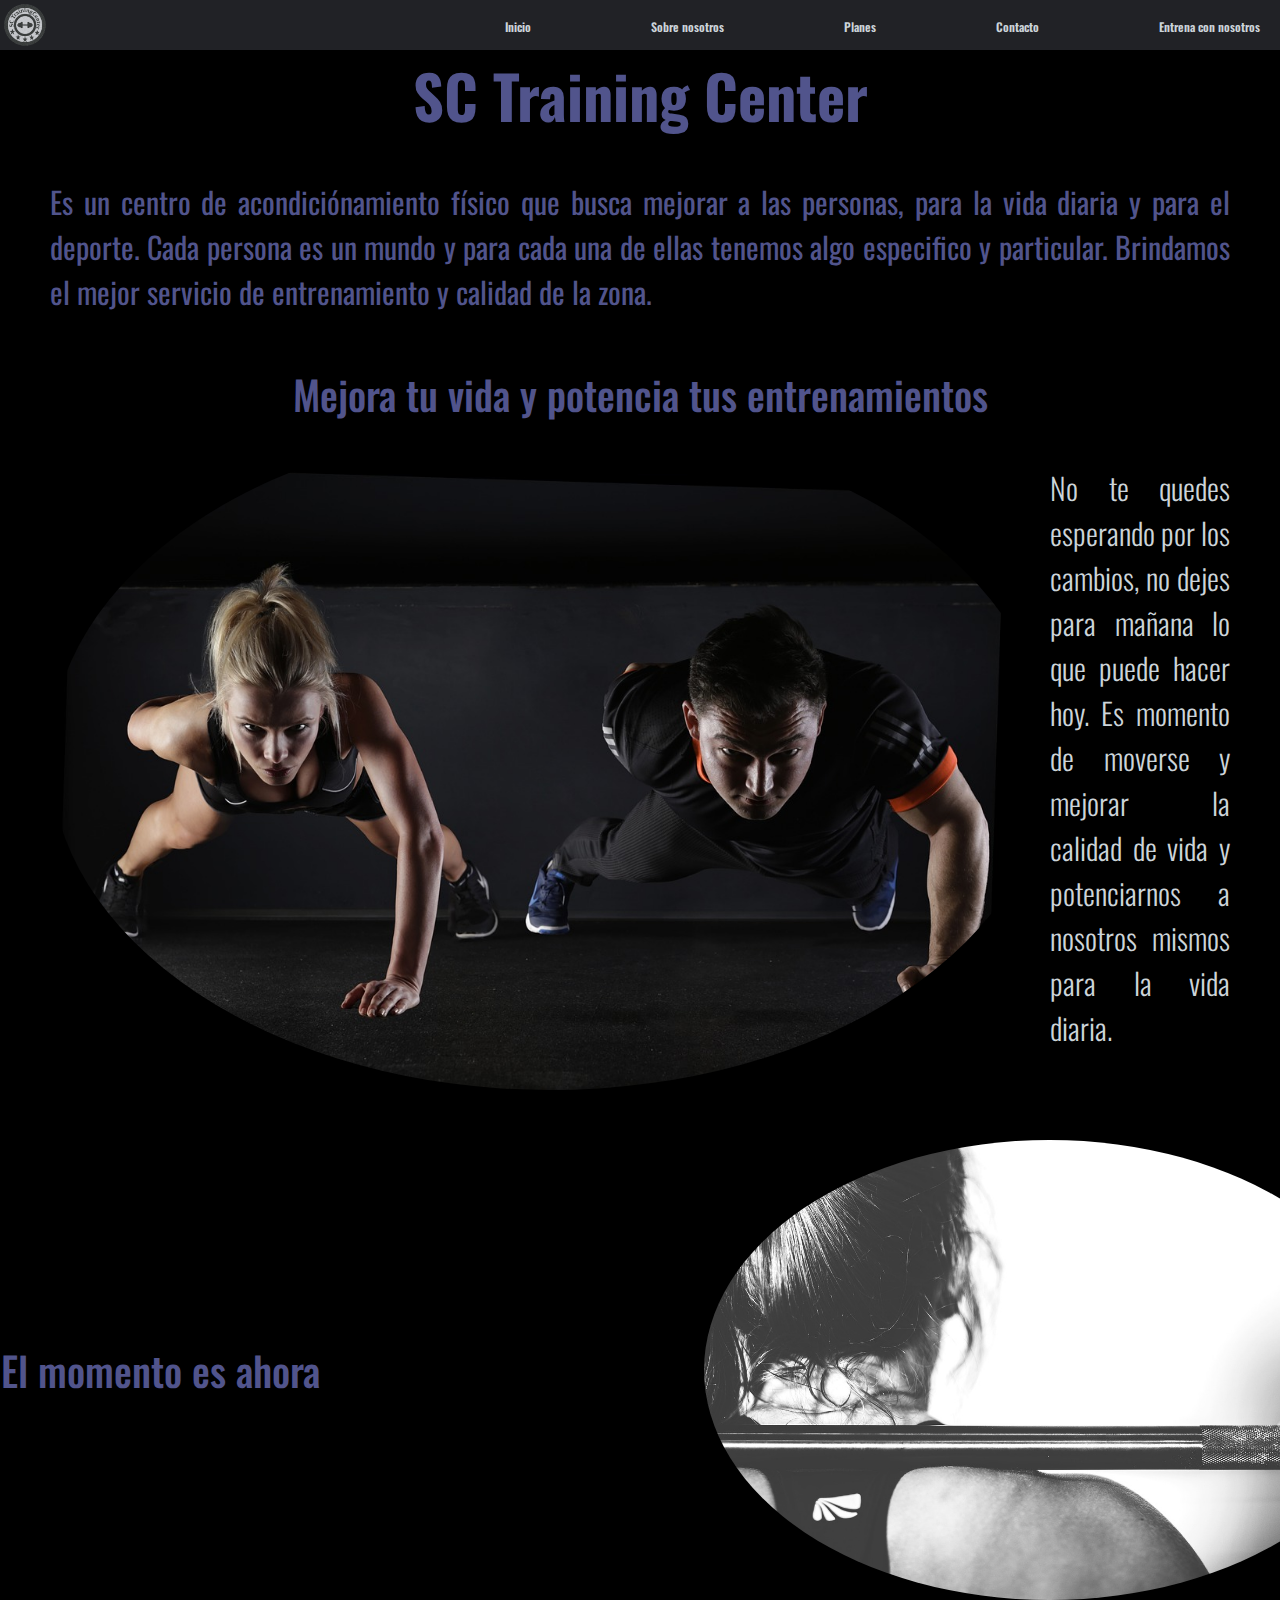
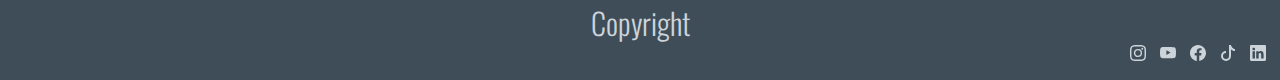
==== index.html @ 369a1823 "save" ====
<!DOCTYPE html>
<html lang="es">
<head>
    <meta charset="UTF-8">
    <meta name="viewport" content="width=device-width, initial-scale=1.0">
    <link rel="shortcut icon" href="./assets/favicon-32x32.png">
    <link rel="stylesheet" href="./css/styles.css">
    <title>SC Training Center</title>
</head>
<body id="gridHome">
    <header>
        <nav>
            <a href="#inicio"><img src="./assets/apple-touch-icon.png" alt="SC Training Center" class="iconosc"></a>
            <ul>
                <li><a href="#Inicio">Inicio</a></li>
                <li><a href="./pages/sobre-nosotros.html">Sobre nosotros</a></li>
                <li><a href="./pages/planes.html">Planes</a></li>
                <li><a href="./pages/contacto.html">Contacto</a></li>
                <li><a href="./pages/entrena-con-nosotros.html">Entrena con nosotros</a></li>
            </ul>
        </nav>
    </header>
    <main>
        <section id="Inicio"> 
            <h1>SC Training Center</h1>
            <p class="presentacionsc">Es un centro de acondiciónamiento físico que busca mejorar a las personas, para la vida diaria y para el deporte. Cada persona es un mundo y para cada una de ellas tenemos algo especifico y particular. Brindamos el mejor servicio de entrenamiento y calidad de la zona.</p>
        </section>
        <section>
            <div id="motivacion1">
                <h2>Mejora tu vida y potencia tus entrenamientos</h2>
                <div>
                    <p>No te quedes esperando por los cambios, no dejes para mañana lo que puede hacer hoy. Es momento de moverse y mejorar la calidad de vida y potenciarnos a nosotros mismos para la vida diaria. </p>
                    <img src="./assets/Mejora tu vida.jpg" alt="Mejora tu vida" class="mejora">
                </div>
            </div>
            <div id="motivacion2">
                <h2>El momento es ahora</h2>
                <div>
                    <img src="./assets/El momento es ahora.jpg" alt="El momento es ahora" class="momento">
                </div>
            </div>
        </section>
    </main>
    <footer>
        <p>Copyright</p>
        <nav>
            <div>
                <a href="https://www.instagram.com/" target="_blank">
                    <svg xmlns="http://www.w3.org/2000/svg" class="bi bi-instagram">
                        <path d="M8 0C5.829 0 5.556.01 4.703.048 3.85.088 3.269.222 2.76.42a3.9 3.9 0 0 0-1.417.923A3.9 3.9 0 0 0 .42 2.76C.222 3.268.087 3.85.048 4.7.01 5.555 0 5.827 0 8.001c0 2.172.01 2.444.048 3.297.04.852.174 1.433.372 1.942.205.526.478.972.923 1.417.444.445.89.719 1.416.923.51.198 1.09.333 1.942.372C5.555 15.99 5.827 16 8 16s2.444-.01 3.298-.048c.851-.04 1.434-.174 1.943-.372a3.9 3.9 0 0 0 1.416-.923c.445-.445.718-.891.923-1.417.197-.509.332-1.09.372-1.942C15.99 10.445 16 10.173 16 8s-.01-2.445-.048-3.299c-.04-.851-.175-1.433-.372-1.941a3.9 3.9 0 0 0-.923-1.417A3.9 3.9 0 0 0 13.24.42c-.51-.198-1.092-.333-1.943-.372C10.443.01 10.172 0 7.998 0zm-.717 1.442h.718c2.136 0 2.389.007 3.232.046.78.035 1.204.166 1.486.275.373.145.64.319.92.599s.453.546.598.92c.11.281.24.705.275 1.485.039.843.047 1.096.047 3.231s-.008 2.389-.047 3.232c-.035.78-.166 1.203-.275 1.485a2.5 2.5 0 0 1-.599.919c-.28.28-.546.453-.92.598-.28.11-.704.24-1.485.276-.843.038-1.096.047-3.232.047s-2.39-.009-3.233-.047c-.78-.036-1.203-.166-1.485-.276a2.5 2.5 0 0 1-.92-.598 2.5 2.5 0 0 1-.6-.92c-.109-.281-.24-.705-.275-1.485-.038-.843-.046-1.096-.046-3.233s.008-2.388.046-3.231c.036-.78.166-1.204.276-1.486.145-.373.319-.64.599-.92s.546-.453.92-.598c.282-.11.705-.24 1.485-.276.738-.034 1.024-.044 2.515-.045zm4.988 1.328a.96.96 0 1 0 0 1.92.96.96 0 0 0 0-1.92m-4.27 1.122a4.109 4.109 0 1 0 0 8.217 4.109 4.109 0 0 0 0-8.217m0 1.441a2.667 2.667 0 1 1 0 5.334 2.667 2.667 0 0 1 0-5.334"/>
                    </svg>
                </a>
                <a href="https://www.youtube.com/" target="_blank">
                    <svg xmlns="http://www.w3.org/2000/svg" class="bi bi-youtube">
                        <path d="M8.051 1.999h.089c.822.003 4.987.033 6.11.335a2.01 2.01 0 0 1 1.415 1.42c.101.38.172.883.22 1.402l.01.104.022.26.008.104c.065.914.073 1.77.074 1.957v.075c-.001.194-.01 1.108-.082 2.06l-.008.105-.009.104c-.05.572-.124 1.14-.235 1.558a2.01 2.01 0 0 1-1.415 1.42c-1.16.312-5.569.334-6.18.335h-.142c-.309 0-1.587-.006-2.927-.052l-.17-.006-.087-.004-.171-.007-.171-.007c-1.11-.049-2.167-.128-2.654-.26a2.01 2.01 0 0 1-1.415-1.419c-.111-.417-.185-.986-.235-1.558L.09 9.82l-.008-.104A31 31 0 0 1 0 7.68v-.123c.002-.215.01-.958.064-1.778l.007-.103.003-.052.008-.104.022-.26.01-.104c.048-.519.119-1.023.22-1.402a2.01 2.01 0 0 1 1.415-1.42c.487-.13 1.544-.21 2.654-.26l.17-.007.172-.006.086-.003.171-.007A100 100 0 0 1 7.858 2zM6.4 5.209v4.818l4.157-2.408z"/>
                    </svg>
                </a>
                <a href="https://www.facebook.com/" target="_blank"> 
                    <svg xmlns="http://www.w3.org/2000/svg" class="bi bi-facebook">
                        <path d="M16 8.049c0-4.446-3.582-8.05-8-8.05C3.58 0-.002 3.603-.002 8.05c0 4.017 2.926 7.347 6.75 7.951v-5.625h-2.03V8.05H6.75V6.275c0-2.017 1.195-3.131 3.022-3.131.876 0 1.791.157 1.791.157v1.98h-1.009c-.993 0-1.303.621-1.303 1.258v1.51h2.218l-.354 2.326H9.25V16c3.824-.604 6.75-3.934 6.75-7.951"/>
                    </svg>
                </a>
                <a href="https://www.tiktok.com/es/" target="_blank">
                    <svg xmlns="http://www.w3.org/2000/svg" class="bi bi-tiktok">
                        <path d="M9 0h1.98c.144.715.54 1.617 1.235 2.512C12.895 3.389 13.797 4 15 4v2c-1.753 0-3.07-.814-4-1.829V11a5 5 0 1 1-5-5v2a3 3 0 1 0 3 3z"/>
                    </svg>
                </a>
                <a href="https://www.linkedin.com/" target="_blank">
                    <svg xmlns="http://www.w3.org/2000/svg" class="bi bi-linkedin">
                        <path d="M0 1.146C0 .513.526 0 1.175 0h13.65C15.474 0 16 .513 16 1.146v13.708c0 .633-.526 1.146-1.175 1.146H1.175C.526 16 0 15.487 0 14.854zm4.943 12.248V6.169H2.542v7.225zm-1.2-8.212c.837 0 1.358-.554 1.358-1.248-.015-.709-.52-1.248-1.342-1.248S2.4 3.226 2.4 3.934c0 .694.521 1.248 1.327 1.248zm4.908 8.212V9.359c0-.216.016-.432.08-.586.173-.431.568-.878 1.232-.878.869 0 1.216.662 1.216 1.634v3.865h2.401V9.25c0-2.22-1.184-3.252-2.764-3.252-1.274 0-1.845.7-2.165 1.193v.025h-.016l.016-.025V6.169h-2.4c.03.678 0 7.225 0 7.225z"/>
                    </svg>
                </a>
            </div>
        </nav>
    </footer>
</body>
</html>
---- css/styles.css ----
/* Colores a utilizar en la pagina
#212226
#51548C
#CCD4D9
#3f4d59
#8697A6 */

@import url('https://fonts.googleapis.com/css2?family=Oswald:wght@200..700&display=swap');
* {
    margin: 0;
    /* width: 100%; */
}
html{
    font-size: 62.5%;
}

/* Aplicando Grids al index html */
#gridHome {
    display: grid;
    grid-template-columns: repeat(2 , 1fr);
    grid-template-rows: 5rem 100rem 55rem 8rem;
    grid-template-areas: 
    "nav nav"
    "inicio inicio"
    "motivacion1 motivacion2"
    "footer footer";
}
main {
    grid-area: inicio;
}
.presentacionsc {
    color: #51548C;
    font-family: "Oswald";
    font-weight: 400;
    font-style: normal;
    text-align: justify;
    font-size: 3rem;
}
.presentacionsc {
    display: flex;
    flex-direction: center;
    justify-content: center;
    align-items: center;
    margin-top: 4rem;
    margin-bottom: 5rem;
    padding-left: 5rem;
    padding-right: 5rem;
}
#motivacion1{
    grid-area: motivacion1;
}
#motivacion1 h2 {
    display: flex;
    justify-content: center;
}
#motivacion1 div {
    display: flex;
    justify-content: center;
    align-items: center;
    flex-direction: row-reverse;
    padding-right: 5rem;
    padding-left: 5rem;
}
.mejora {
    width: 100rem;
    border-radius: 50%;
}
#motivacion2{
    grid-area: motivacion2;
}
#motivacion2 {
    display: flex;
    justify-content: center;
    align-items: center;
    flex-direction: row;
    padding-top: 5rem;
}
#motivacion2 h2 {
    display: flex;
    align-items: start;
    justify-content: start;
    padding-right: 50rem;
}
#motivacion2 div {
    display: flex;
    justify-content: center;
    width: 46rem;
    height: 46rem;
    padding-right: none;
}
.momento {
    border-radius: 50%;
}
/* footer para todos */
footer {
    grid-area: footer;
}
footer div {
    display: flex;
    align-items: start;
    justify-content: end;
}
footer p {
    display: flex;
    align-items: center;
    justify-content: center;
}
/* header para todos */
header {
    grid-area: nav;
    background-color: #212226;
}
header nav ul li a {
    color: #CCD4D9;
}
header nav {
    display: flex;
    flex-direction: row;
    justify-content: space-between;
    align-items: center;
}
header nav ul {
    display: flex;
    flex-direction: row;
    justify-content: space-around;
    align-items: center;
    padding: 0;
}
ul li {
    list-style-type: none;
    font-family: "Oswald";
    font-weight: 600;
    font-style: normal;
    font-size: 1.2rem;
    padding: 0 6rem;
}
ul li:last-child {
    padding: 0 2rem 0 6rem;
}
/* tamaño de imagenes */
.iconosc {
    display: inline;
    width: 5rem;
}
.eleccion {
    width: 80rem;
    height: 50rem;
}
/* body */
body {
    background-color: #000000;
}
h1 {
    color: #51548C;
    font-family: "Oswald";
    font-weight: 700;
    font-style: normal;
    text-align: center;
    font-size: 6rem;
}
h2 {
    color: #51548C;
    font-family: "Oswald";
    font-weight: 500;
    font-style: normal;
    text-align: center;
    font-size: 4rem;
}
h3 {
    color: #CCD4D9;
    font-family: "Oswald";
    font-weight: 500;
    font-style: normal;
    text-align: center;
    font-size: 4rem;
}
p {
    color: #CCD4D9;
    font-family: "Oswald";
    font-weight: 300;
    font-style: normal;
    text-align: justify;
    font-size: 3rem;
}
a {
    text-decoration: none;
}
.usuario form {
    width: 50%;
}
.registro {
    width: 50%;
}
.btn-enviar {
    background-color: #CCD4D9;
}
footer {
    background-color: #3f4d59;
}
/* footer nav a {
    display: inline;
}
footer nav div {
    left: 85%;
    position: relative;
    width: fit-content;
}
footer p {
    color: #CCD4D9;
    width: fit-content;
    position: relative;
    left: 50%;
} */
input {
    display: block;
    margin-bottom: 1rem;
}
textarea {
    height: 5rem;
}
iframe {
    width: 50rem;
    height: 50rem;
}
svg {
    fill: #CCD4D9;
    display: inline;
    width: 3rem;
    height: 3rem;
}
/* grids para sobre nosotros */
#nosotross {
    display: grid;
    grid-template-columns: repeat(2 , 1fr);
    grid-template-rows: 5rem 100rem 70rem 8rem;
    grid-template-areas: 
    "nav nav"
    "inicio inicio"
    "profesores profesores"
    "footer footer";
}
#sobre-nosotros {
    grid-area: inicio;
}
#pofesores {
    grid-area: profesores;
}
.presentacion {
    color: #51548C;
    font-family: "Oswald";
    font-weight: 400;
    font-style: normal;
    text-align: justify;
    font-size: 3rem;
}
.presentacion {
    display: flex;
    flex-direction: center;
    justify-content: center;
    align-items: center;
    margin-top: 4rem;
    margin-bottom: 5rem;
    padding-left: 5rem;
    padding-right: 5rem;
}
#profesores{
    grid-area: profesores;
}
#profesores h2 {
    display: flex;
    justify-content: center;
}
.card-profesor h3 {
    display: flex;
    justify-content: start;
    align-items: center;
    padding-left: 12rem;
}
.imagenp {
    display: flex;
    justify-content: start;
    align-items: center;
    padding: 0rem 0rem 5rem 5rem;
}
.imagenp p {
    display: flex;
    justify-content: center;
    align-items: center;
    flex-direction: row-reverse;
    padding-right: 5rem;
    padding-left: 5rem;
}
.santi {
    width: 138rem;
    height: 50rem;
    border-radius: 5%;
}
.lean {
    width: 40rem;
    height: 50rem;
    border-radius: 5%;
}
/* grids para planes */
#planess {
    display: grid;
    grid-template-columns: repeat(2 , 1fr);
    grid-template-rows: 5rem 100rem 110rem 8rem;
    grid-template-areas: 
    "nav nav"
    "inicio inicio"
    "planes planes"
    "footer footer";
}
#planes {
    grid-area: inicio;
}
#clientes-todos {
    grid-area: planes;
}
#planes h1 {
    display: flex;
    align-items: center;
    justify-content: center;
}
#planes p {
    display: flex;
    align-items: start;
    justify-content: center;
    padding: 0rem 5rem 0rem 5rem;
}
#clientes-todos h2 {
    display: flex;
    align-items: start;
    justify-content: center;
    padding: 4rem 0rem 0rem 0rem;
}
#cliente1 h3 {
    display: flex;
    justify-content: start;
    align-items: center;
    padding: 4rem 0rem 2rem 5rem;
}
#cliente1 div {
    display: flex;
    justify-content: start;
    align-items: center;
    padding-left: 5rem;
}
#cliente1 p {
    display: flex;
    justify-content: center;
    align-items: center;
    flex-direction: row-reverse;
    padding-right: 5rem;
    padding-left: 5rem;
}
#cliente2 h3 {
    display: flex;
    justify-content: start;
    align-items: center;
    padding: 4rem 0rem 2rem 5rem;
}
#cliente2 div {
    display: flex;
    justify-content: start;
    align-items: center;
    padding-left: 5rem;
}
#cliente2 p {
    display: flex;
    justify-content: center;
    align-items: center;
    flex-direction: row-reverse;
    padding-right: 5rem;
    padding-left: 5rem;
}
#cliente3 h3 {
    display: flex;
    justify-content: start;
    align-items: center;
    padding: 4rem 0rem 2rem 5rem;
}
#cliente3 div {
    display: flex;
    justify-content: start;
    align-items: center;
    padding-left: 5rem;
}
#cliente3 p {
    display: flex;
    justify-content: center;
    align-items: center;
    flex-direction: row-reverse;
    padding-right: 5rem;
    padding-left: 5rem;
}
.imgChica {
    width: 60rem;
    height: 40rem;
    border-radius: 5%;
}
.imgChica3 {
    width: 195rem;
    height: 59rem;
    border-radius: 5%;
}
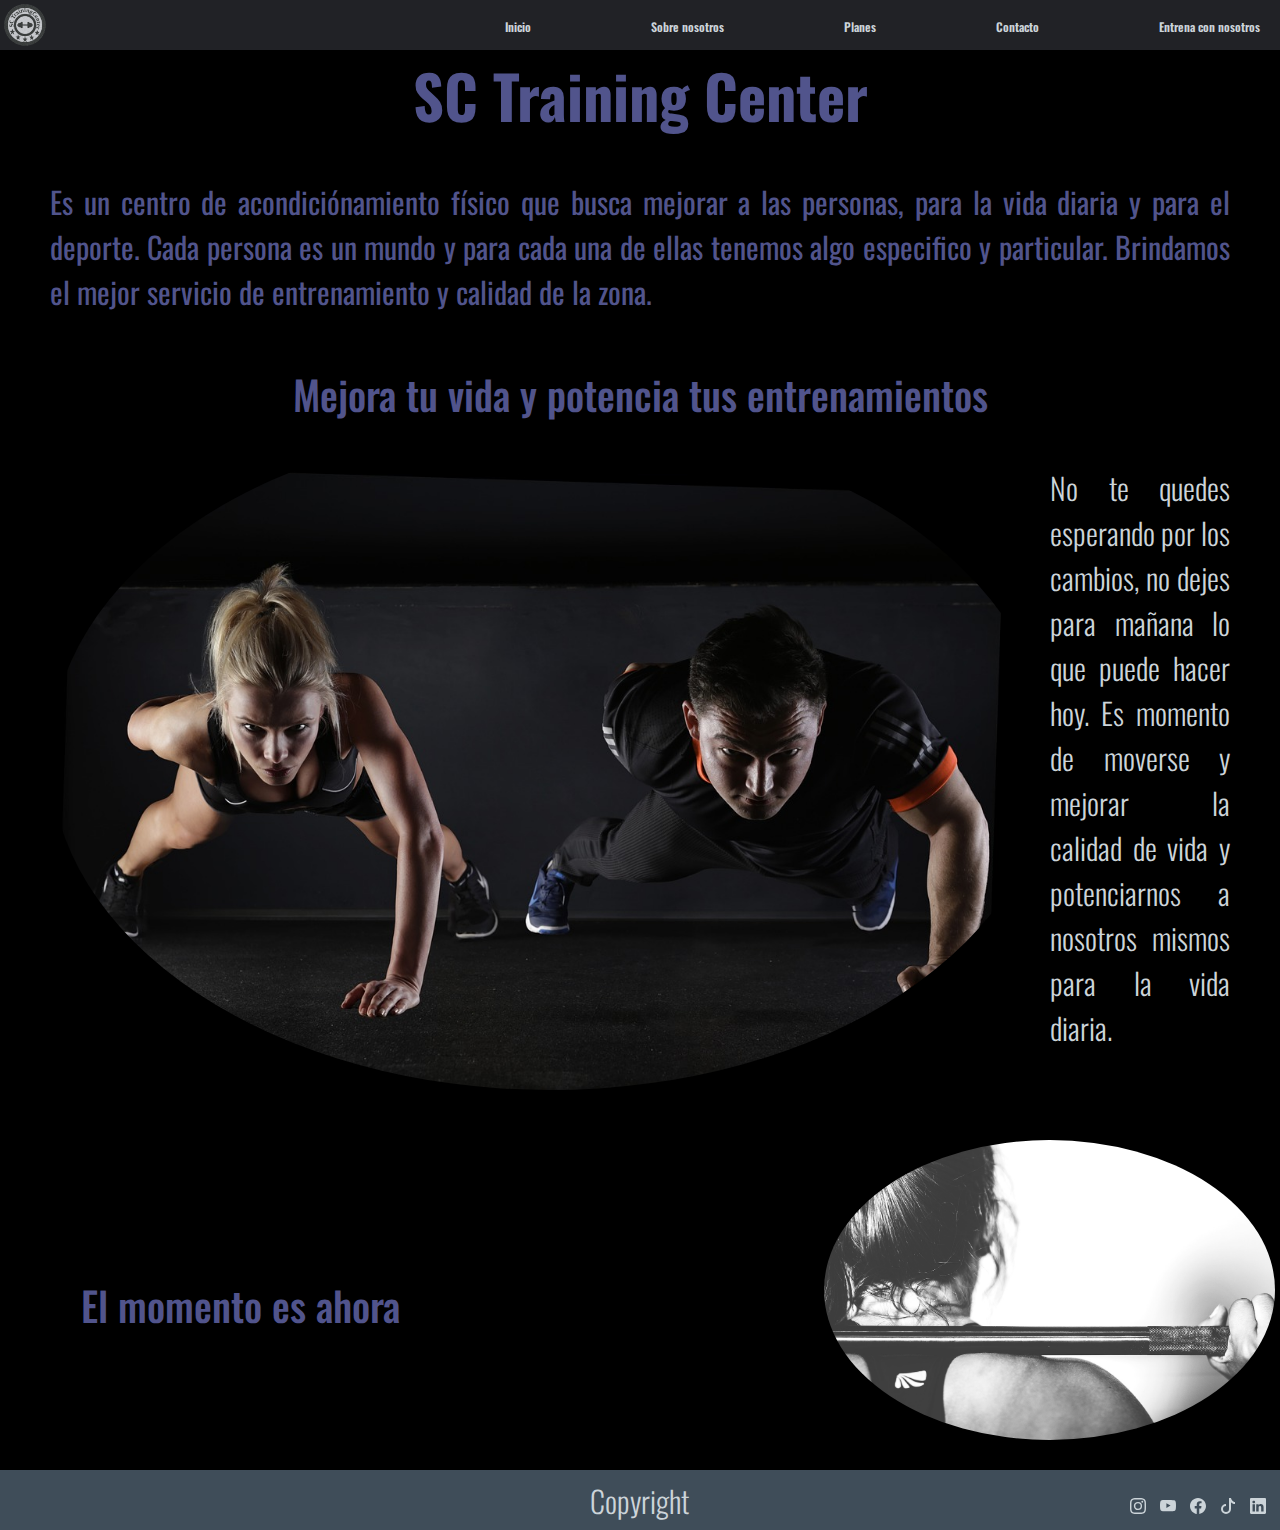
==== commit b3c57356: "media querys" ====
--- a/index.html
+++ b/index.html
@@ -7,7 +7,7 @@
     <link rel="stylesheet" href="./css/styles.css">
     <title>SC Training Center</title>
 </head>
-<body id="gridHome">
+<body class="gridHome">
     <header>
         <nav>
             <a href="#inicio"><img src="./assets/apple-touch-icon.png" alt="SC Training Center" class="iconosc"></a>
@@ -20,31 +20,26 @@
             </ul>
         </nav>
     </header>
-    <main>
-        <section id="Inicio"> 
-            <h1>SC Training Center</h1>
-            <p class="presentacionsc">Es un centro de acondiciónamiento físico que busca mejorar a las personas, para la vida diaria y para el deporte. Cada persona es un mundo y para cada una de ellas tenemos algo especifico y particular. Brindamos el mejor servicio de entrenamiento y calidad de la zona.</p>
-        </section>
-        <section>
-            <div id="motivacion1">
-                <h2>Mejora tu vida y potencia tus entrenamientos</h2>
-                <div>
-                    <p>No te quedes esperando por los cambios, no dejes para mañana lo que puede hacer hoy. Es momento de moverse y mejorar la calidad de vida y potenciarnos a nosotros mismos para la vida diaria. </p>
-                    <img src="./assets/Mejora tu vida.jpg" alt="Mejora tu vida" class="mejora">
-                </div>
-            </div>
-            <div id="motivacion2">
-                <h2>El momento es ahora</h2>
-                <div>
-                    <img src="./assets/El momento es ahora.jpg" alt="El momento es ahora" class="momento">
-                </div>
-            </div>
-        </section>
-    </main>
+    <section class="Inicio"> 
+        <h1>SC Training Center</h1>
+        <p class="presentacionsc">Es un centro de acondiciónamiento físico que busca mejorar a las personas, para la vida diaria y para el deporte. Cada persona es un mundo y para cada una de ellas tenemos algo especifico y particular. Brindamos el mejor servicio de entrenamiento y calidad de la zona.</p>
+    </section>
+    <section class="motivacion1">
+        <h2>Mejora tu vida y potencia tus entrenamientos</h2>
+        <div>
+            <p>No te quedes esperando por los cambios, no dejes para mañana lo que puede hacer hoy. Es momento de moverse y mejorar la calidad de vida y potenciarnos a nosotros mismos para la vida diaria. </p>
+            <img src="./assets/Mejora tu vida.jpg" alt="Mejora tu vida" class="mejora">
+        </div>
+    </section>
+    <section class="motivacion2">
+        <h2>El momento es ahora</h2>
+        <div>
+            <img src="./assets/El momento es ahora.jpg" alt="El momento es ahora" class="momento">
+        </div>
+    </section>
     <footer>
         <p>Copyright</p>
         <nav>
-            <div>
                 <a href="https://www.instagram.com/" target="_blank">
                     <svg xmlns="http://www.w3.org/2000/svg" class="bi bi-instagram">
                         <path d="M8 0C5.829 0 5.556.01 4.703.048 3.85.088 3.269.222 2.76.42a3.9 3.9 0 0 0-1.417.923A3.9 3.9 0 0 0 .42 2.76C.222 3.268.087 3.85.048 4.7.01 5.555 0 5.827 0 8.001c0 2.172.01 2.444.048 3.297.04.852.174 1.433.372 1.942.205.526.478.972.923 1.417.444.445.89.719 1.416.923.51.198 1.09.333 1.942.372C5.555 15.99 5.827 16 8 16s2.444-.01 3.298-.048c.851-.04 1.434-.174 1.943-.372a3.9 3.9 0 0 0 1.416-.923c.445-.445.718-.891.923-1.417.197-.509.332-1.09.372-1.942C15.99 10.445 16 10.173 16 8s-.01-2.445-.048-3.299c-.04-.851-.175-1.433-.372-1.941a3.9 3.9 0 0 0-.923-1.417A3.9 3.9 0 0 0 13.24.42c-.51-.198-1.092-.333-1.943-.372C10.443.01 10.172 0 7.998 0zm-.717 1.442h.718c2.136 0 2.389.007 3.232.046.78.035 1.204.166 1.486.275.373.145.64.319.92.599s.453.546.598.92c.11.281.24.705.275 1.485.039.843.047 1.096.047 3.231s-.008 2.389-.047 3.232c-.035.78-.166 1.203-.275 1.485a2.5 2.5 0 0 1-.599.919c-.28.28-.546.453-.92.598-.28.11-.704.24-1.485.276-.843.038-1.096.047-3.232.047s-2.39-.009-3.233-.047c-.78-.036-1.203-.166-1.485-.276a2.5 2.5 0 0 1-.92-.598 2.5 2.5 0 0 1-.6-.92c-.109-.281-.24-.705-.275-1.485-.038-.843-.046-1.096-.046-3.233s.008-2.388.046-3.231c.036-.78.166-1.204.276-1.486.145-.373.319-.64.599-.92s.546-.453.92-.598c.282-.11.705-.24 1.485-.276.738-.034 1.024-.044 2.515-.045zm4.988 1.328a.96.96 0 1 0 0 1.92.96.96 0 0 0 0-1.92m-4.27 1.122a4.109 4.109 0 1 0 0 8.217 4.109 4.109 0 0 0 0-8.217m0 1.441a2.667 2.667 0 1 1 0 5.334 2.667 2.667 0 0 1 0-5.334"/>
@@ -70,7 +65,6 @@
                         <path d="M0 1.146C0 .513.526 0 1.175 0h13.65C15.474 0 16 .513 16 1.146v13.708c0 .633-.526 1.146-1.175 1.146H1.175C.526 16 0 15.487 0 14.854zm4.943 12.248V6.169H2.542v7.225zm-1.2-8.212c.837 0 1.358-.554 1.358-1.248-.015-.709-.52-1.248-1.342-1.248S2.4 3.226 2.4 3.934c0 .694.521 1.248 1.327 1.248zm4.908 8.212V9.359c0-.216.016-.432.08-.586.173-.431.568-.878 1.232-.878.869 0 1.216.662 1.216 1.634v3.865h2.401V9.25c0-2.22-1.184-3.252-2.764-3.252-1.274 0-1.845.7-2.165 1.193v.025h-.016l.016-.025V6.169h-2.4c.03.678 0 7.225 0 7.225z"/>
                     </svg>
                 </a>
-            </div>
         </nav>
     </footer>
 </body>
--- a/css/styles.css
+++ b/css/styles.css
@@ -13,19 +13,62 @@
 html{
     font-size: 62.5%;
 }
-
-/* Aplicando Grids al index html */
-#gridHome {
+/* tamaño de fuentes, imaganes y colores */
+.iconosc {
+    display: inline;
+    width: 5rem;
+}
+body {
+    background-color: #000000;
+}
+h1 {
+    color: #51548C;
+    font-family: "Oswald";
+    font-weight: 700;
+    font-style: normal;
+    text-align: center;
+    font-size: 6rem;
+}
+h2 {
+    color: #51548C;
+    font-family: "Oswald";
+    font-weight: 500;
+    font-style: normal;
+    text-align: center;
+    font-size: 4rem;
+}
+h3 {
+    color: #CCD4D9;
+    font-family: "Oswald";
+    font-weight: 500;
+    font-style: normal;
+    text-align: center;
+    font-size: 4rem;
+}
+p {
+    color: #CCD4D9;
+    font-family: "Oswald";
+    font-weight: 300;
+    font-style: normal;
+    text-align: justify;
+    font-size: 3rem;
+}
+a {
+    text-decoration: none;
+}
+/* Grids al index html */
+.gridHome {
     display: grid;
     grid-template-columns: repeat(2 , 1fr);
-    grid-template-rows: 5rem 100rem 55rem 8rem;
+    grid-template-rows: 5rem auto auto auto 6rem;
     grid-template-areas: 
     "nav nav"
     "inicio inicio"
-    "motivacion1 motivacion2"
+    "motivacion1 motivacion1"
+    "motivacion2 motivacion2"
     "footer footer";
 }
-main {
+.Inicio {
     grid-area: inicio;
 }
 .presentacionsc {
@@ -46,14 +89,14 @@
     padding-left: 5rem;
     padding-right: 5rem;
 }
-#motivacion1{
+.motivacion1{
     grid-area: motivacion1;
 }
-#motivacion1 h2 {
-    display: flex;
-    justify-content: center;
-}
-#motivacion1 div {
+.motivacion1 h2 {
+    display: flex;
+    justify-content: center;
+}
+.motivacion1 div {
     display: flex;
     justify-content: center;
     align-items: center;
@@ -65,28 +108,28 @@
     width: 100rem;
     border-radius: 50%;
 }
-#motivacion2{
+.motivacion2{
     grid-area: motivacion2;
 }
-#motivacion2 {
+.motivacion2 {
     display: flex;
     justify-content: center;
     align-items: center;
     flex-direction: row;
     padding-top: 5rem;
 }
-#motivacion2 h2 {
+.motivacion2 h2 {
     display: flex;
     align-items: start;
     justify-content: start;
     padding-right: 50rem;
 }
-#motivacion2 div {
-    display: flex;
-    justify-content: center;
-    width: 46rem;
-    height: 46rem;
-    padding-right: none;
+.motivacion2 div {
+    display: flex;
+    justify-content: center;
+    width: 30rem;
+    height: 30rem;
+    padding: 0rem 0rem 3rem 0rem;
 }
 .momento {
     border-radius: 50%;
@@ -94,16 +137,29 @@
 /* footer para todos */
 footer {
     grid-area: footer;
-}
-footer div {
-    display: flex;
-    align-items: start;
+    display: grid;
+    grid-template-columns: 1fr 1fr 1fr;
+}
+footer {
+    background-color: #3f4d59;
+}
+footer nav {
+    grid-column: 3;
+    display: flex;
+    align-items: flex-end;
     justify-content: end;
+    align-content: stretch;
 }
 footer p {
-    display: flex;
-    align-items: center;
-    justify-content: center;
+    grid-column: 2;
+    display: flex;
+    align-items: center;
+    justify-content: center;
+}
+svg {
+    fill: #CCD4D9;
+    width: 3rem;
+    height: 3rem;
 }
 /* header para todos */
 header {
@@ -137,112 +193,21 @@
 ul li:last-child {
     padding: 0 2rem 0 6rem;
 }
-/* tamaño de imagenes */
-.iconosc {
-    display: inline;
-    width: 5rem;
-}
-.eleccion {
-    width: 80rem;
-    height: 50rem;
-}
-/* body */
-body {
-    background-color: #000000;
-}
-h1 {
-    color: #51548C;
-    font-family: "Oswald";
-    font-weight: 700;
-    font-style: normal;
-    text-align: center;
-    font-size: 6rem;
-}
-h2 {
-    color: #51548C;
-    font-family: "Oswald";
-    font-weight: 500;
-    font-style: normal;
-    text-align: center;
-    font-size: 4rem;
-}
-h3 {
-    color: #CCD4D9;
-    font-family: "Oswald";
-    font-weight: 500;
-    font-style: normal;
-    text-align: center;
-    font-size: 4rem;
-}
-p {
-    color: #CCD4D9;
-    font-family: "Oswald";
-    font-weight: 300;
-    font-style: normal;
-    text-align: justify;
-    font-size: 3rem;
-}
-a {
-    text-decoration: none;
-}
-.usuario form {
-    width: 50%;
-}
-.registro {
-    width: 50%;
-}
-.btn-enviar {
-    background-color: #CCD4D9;
-}
-footer {
-    background-color: #3f4d59;
-}
-/* footer nav a {
-    display: inline;
-}
-footer nav div {
-    left: 85%;
-    position: relative;
-    width: fit-content;
-}
-footer p {
-    color: #CCD4D9;
-    width: fit-content;
-    position: relative;
-    left: 50%;
-} */
-input {
-    display: block;
-    margin-bottom: 1rem;
-}
-textarea {
-    height: 5rem;
-}
-iframe {
-    width: 50rem;
-    height: 50rem;
-}
-svg {
-    fill: #CCD4D9;
-    display: inline;
-    width: 3rem;
-    height: 3rem;
-}
 /* grids para sobre nosotros */
-#nosotross {
+.nosotross {
     display: grid;
     grid-template-columns: repeat(2 , 1fr);
-    grid-template-rows: 5rem 100rem 70rem 8rem;
+    grid-template-rows: 5rem auto auto 6rem;
     grid-template-areas: 
     "nav nav"
     "inicio inicio"
     "profesores profesores"
     "footer footer";
 }
-#sobre-nosotros {
+.sobre-nosotros {
     grid-area: inicio;
 }
-#pofesores {
+.pofesores {
     grid-area: profesores;
 }
 .presentacion {
@@ -263,10 +228,10 @@
     padding-left: 5rem;
     padding-right: 5rem;
 }
-#profesores{
+.profesores{
     grid-area: profesores;
 }
-#profesores h2 {
+.profesores h2 {
     display: flex;
     justify-content: center;
 }
@@ -301,52 +266,52 @@
     border-radius: 5%;
 }
 /* grids para planes */
-#planess {
+.planess {
     display: grid;
     grid-template-columns: repeat(2 , 1fr);
-    grid-template-rows: 5rem 100rem 110rem 8rem;
+    grid-template-rows: 5rem auto auto 6rem;
     grid-template-areas: 
     "nav nav"
     "inicio inicio"
     "planes planes"
     "footer footer";
 }
-#planes {
+.planes {
     grid-area: inicio;
 }
-#clientes-todos {
+.clientes-todos {
     grid-area: planes;
 }
-#planes h1 {
-    display: flex;
-    align-items: center;
-    justify-content: center;
-}
-#planes p {
+.planes h1 {
+    display: flex;
+    align-items: center;
+    justify-content: center;
+}
+.planes p {
     display: flex;
     align-items: start;
     justify-content: center;
     padding: 0rem 5rem 0rem 5rem;
 }
-#clientes-todos h2 {
+.clientes-todos h2 {
     display: flex;
     align-items: start;
     justify-content: center;
     padding: 4rem 0rem 0rem 0rem;
 }
-#cliente1 h3 {
+.cliente1 h3 {
     display: flex;
     justify-content: start;
     align-items: center;
     padding: 4rem 0rem 2rem 5rem;
 }
-#cliente1 div {
-    display: flex;
-    justify-content: start;
-    align-items: center;
-    padding-left: 5rem;
-}
-#cliente1 p {
+.cliente1 div {
+    display: flex;
+    justify-content: start;
+    align-items: center;
+    padding-left: 5rem;
+}
+.cliente1 p {
     display: flex;
     justify-content: center;
     align-items: center;
@@ -354,19 +319,19 @@
     padding-right: 5rem;
     padding-left: 5rem;
 }
-#cliente2 h3 {
+.cliente2 h3 {
     display: flex;
     justify-content: start;
     align-items: center;
     padding: 4rem 0rem 2rem 5rem;
 }
-#cliente2 div {
-    display: flex;
-    justify-content: start;
-    align-items: center;
-    padding-left: 5rem;
-}
-#cliente2 p {
+.cliente2 div {
+    display: flex;
+    justify-content: start;
+    align-items: center;
+    padding-left: 5rem;
+}
+.cliente2 p {
     display: flex;
     justify-content: center;
     align-items: center;
@@ -374,19 +339,19 @@
     padding-right: 5rem;
     padding-left: 5rem;
 }
-#cliente3 h3 {
+.cliente3 h3 {
     display: flex;
     justify-content: start;
     align-items: center;
     padding: 4rem 0rem 2rem 5rem;
 }
-#cliente3 div {
-    display: flex;
-    justify-content: start;
-    align-items: center;
-    padding-left: 5rem;
-}
-#cliente3 p {
+.cliente3 div {
+    display: flex;
+    justify-content: start;
+    align-items: center;
+    padding: 0rem 0rem 4rem 5rem;
+}
+.cliente3 p {
     display: flex;
     justify-content: center;
     align-items: center;
@@ -403,4 +368,160 @@
     width: 195rem;
     height: 59rem;
     border-radius: 5%;
+}
+/* grids para contacto */
+.contacto {
+    display: grid;
+    grid-template-columns: repeat(2 , 1fr);
+    grid-template-rows: 5rem auto auto auto 6rem;
+    grid-template-areas: 
+    "nav nav"
+    "consulta consulta"
+    "ubicacion1 ubicacion1"
+    "ubicacion usuario"
+    "footer footer";
+}
+.consulta {
+    grid-area: consulta;
+}
+.ubicacion1 {
+    grid-area: ubicacion1;
+    display: flex;
+    align-items: center;
+    justify-content: center;
+}
+.ubicacion-text {
+    display: flex;
+    align-items: center;
+    justify-content: center;
+    font-weight: 100;
+    padding: 0rem 5rem 5rem 5rem;
+}
+iframe {
+    display: flex;
+    align-items: center;
+    justify-content: center;
+    align-content: center;
+    width: 160rem;
+    height: 75rem;
+    padding: 5rem 5rem 5rem 5rem;
+}
+.usuarioo {
+    grid-area: usuario;
+    display: flex;
+    align-items: center;
+    justify-content: center;
+}
+.usuarioo form {
+    display: grid;
+    grid-column: 1fr;
+    align-items: center;
+    justify-content: center;
+    align-items: center;
+}
+.mensaje {
+    padding-top: 3rem;
+    padding-bottom: 3rem;
+}
+.btn-enviar {
+    background-color: #CCD4D9;
+    display: flex;
+    justify-content: center;
+    align-items: center;
+    width: 80rem;
+    height: 5rem;
+}
+input {
+    display: flex;
+    align-items: center;
+    justify-content: center;
+    margin-bottom: 1rem;
+    padding: 1rem;
+}
+select {
+    padding: 1rem;
+    margin-bottom: 1rem;
+}
+textarea {
+    margin-bottom: 2rem;
+}
+/* grids para entrena con nosotros */
+.entrena {
+    display: grid;
+    grid-template-columns: repeat(2 , 1fr);
+    grid-template-rows: 5rem auto auto auto 6rem;
+    grid-template-areas: 
+    "nav nav"
+    "gracias gracias"
+    "eleccion usuariooo"
+    "registroo registroo"
+    "footer footer";
+}
+.gracias {
+    grid-area: gracias;
+    display: flex;
+    align-items: center;
+    justify-content: center;
+}
+.eleccion {
+    grid-area: eleccion;
+    padding: 5rem 5rem 5rem 5rem;
+}
+.usuariooo {
+    grid-area: usuariooo;
+    display: flex;
+    align-items: center;
+    justify-content: center;
+}
+.usuariooo form {
+    display: grid;
+    grid-column: 1fr;
+    align-items: center;
+    justify-content: center;
+    align-items: center;
+}
+.usuariooo form input {
+    width: 80rem;
+    height: 10rem;
+}
+.registroo {
+    grid-area: registroo;
+}
+.todavia {
+    display: flex;
+    align-items: center;
+    justify-content: center;
+}
+.todavia {
+    padding: 1rem 5rem 1rem 5rem;
+}
+.registro {
+    display: flex;
+    align-items: center;
+    justify-content: center;
+    align-content: center;
+    width: 80%;
+    height: 20%;
+    margin: 2rem 5rem 5rem 18rem;
+}
+/* mobile */
+@media screen and (min-width: 320px) and (max-width: 766px) {
+    .gridHome {
+        display: grid;
+        grid-template-columns: 1fr;
+        grid-template-rows: auto auto auto auto auto;
+        grid-template-areas:
+        "nav"
+        "inicio"
+        "motivacion1"
+        "motivacion2"
+        "footer";
+    }
+}
+/* tablet */
+@media screen and (min-width: 768px) and (max-width: 1023px){
+}
+
+/* desktop */
+@media screen and (min-width: 1024px) {
 }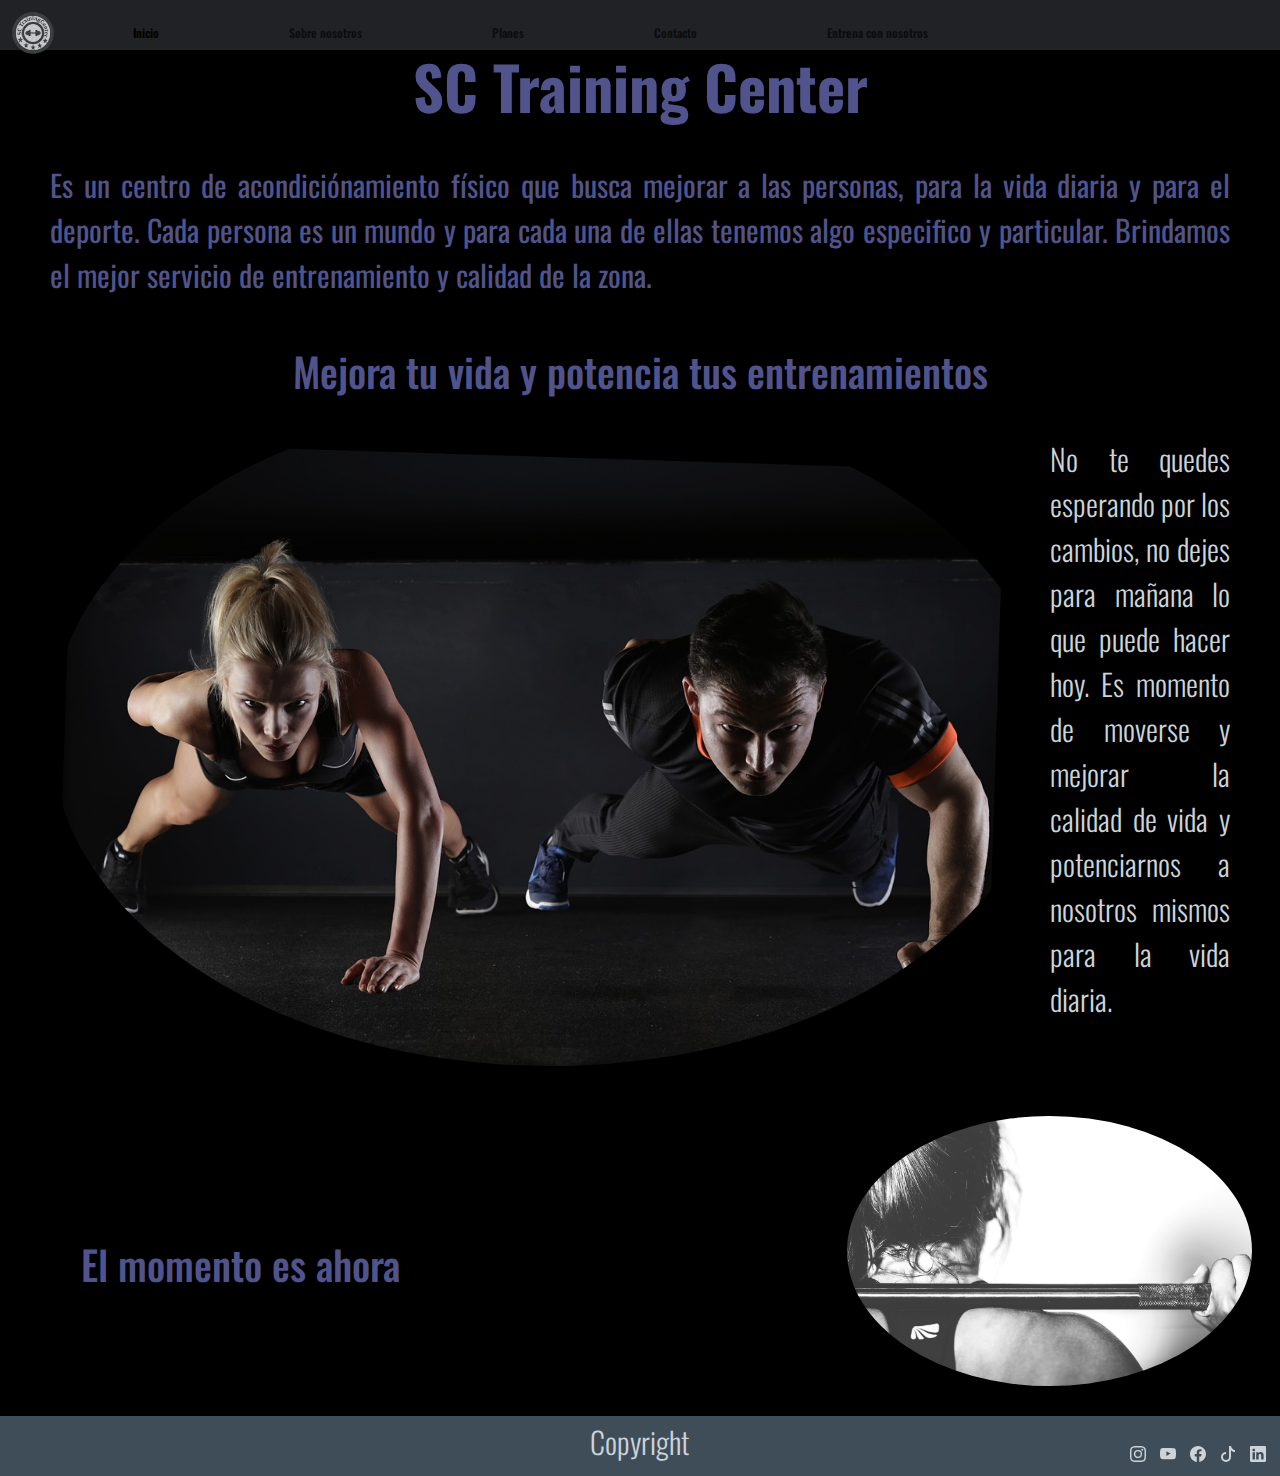
==== commit 262a47d7: "navbar boostrap" ====
--- a/index.html
+++ b/index.html
@@ -3,13 +3,14 @@
 <head>
     <meta charset="UTF-8">
     <meta name="viewport" content="width=device-width, initial-scale=1.0">
+    <link href="https://cdn.jsdelivr.net/npm/bootstrap@5.3.3/dist/css/bootstrap.min.css" rel="stylesheet" integrity="sha384-QWTKZyjpPEjISv5WaRU9OFeRpok6YctnYmDr5pNlyT2bRjXh0JMhjY6hW+ALEwIH" crossorigin="anonymous">
     <link rel="shortcut icon" href="./assets/favicon-32x32.png">
     <link rel="stylesheet" href="./css/styles.css">
     <title>SC Training Center</title>
 </head>
 <body class="gridHome">
     <header>
-        <nav>
+        <!-- <nav>
             <a href="#inicio"><img src="./assets/apple-touch-icon.png" alt="SC Training Center" class="iconosc"></a>
             <ul>
                 <li><a href="#Inicio">Inicio</a></li>
@@ -18,7 +19,36 @@
                 <li><a href="./pages/contacto.html">Contacto</a></li>
                 <li><a href="./pages/entrena-con-nosotros.html">Entrena con nosotros</a></li>
             </ul>
-        </nav>
+        </nav> -->
+        <nav class="navbar navbar-expand-lg">
+            <div class="container-fluid">
+                <a class="navbar-brand" href="#inicio">
+                    <img src="./assets/apple-touch-icon.png" alt="SC Training Center" class="iconosc">
+                </a>
+                <button class="navbar-toggler" type="button" data-bs-toggle="collapse" data-bs-target="#navbarNav" aria-controls="navbarNav" aria-expanded="false" aria-label="Toggle navigation">
+                <span class="navbar-toggler-icon"></span>
+                </button>
+                <div class="collapse navbar-collapse" id="navbarNav">
+                <ul class="navbar-nav">
+                    <li class="nav-item">
+                    <a class="nav-link active" aria-current="page" href="#Inicio">Inicio</a>
+                    </li>
+                    <li class="nav-item">
+                    <a class="nav-link" href="./pages/sobre-nosotros.html">Sobre nosotros</a>
+                    </li>
+                    <li class="nav-item">
+                    <a class="nav-link" href="./pages/planes.html">Planes</a>
+                    </li>
+                    <li class="nav-item">
+                    <a class="nav-link" href="./pages/contacto.html">Contacto</a>
+                    </li>
+                    <li class="nav-item">
+                    <a class="nav-link" href="./pages/entrena-con-nosotros.html">Entrena con nosotros</a>
+                    </li>
+                </ul>
+                </div>
+            </div>
+            </nav>
     </header>
     <section class="Inicio"> 
         <h1>SC Training Center</h1>
@@ -67,5 +97,6 @@
                 </a>
         </nav>
     </footer>
+    <script src="https://cdn.jsdelivr.net/npm/bootstrap@5.3.3/dist/js/bootstrap.bundle.min.js" integrity="sha384-YvpcrYf0tY3lHB60NNkmXc5s9fDVZLESaAA55NDzOxhy9GkcIdslK1eN7N6jIeHz" crossorigin="anonymous"></script>
 </body>
 </html>--- a/css/styles.css
+++ b/css/styles.css
@@ -165,6 +165,7 @@
 header {
     grid-area: nav;
     background-color: #212226;
+    padding: none;
 }
 header nav ul li a {
     color: #CCD4D9;
@@ -517,6 +518,45 @@
         "motivacion2"
         "footer";
     }
+    .Inicio h1 {
+        font-size: 13rem;
+        padding: 2rem;
+    }
+    .presentacionsc {
+        font-size: 5rem;
+        text-align: center;
+        margin: 0%;
+        padding: 0%;
+    }
+    .motivacion1 h2 {
+        font-size: 8rem;
+    }
+    .motivacion1 div {
+        flex-direction: column;
+        align-items: center;
+        flex-wrap: wrap;
+        width: 50%;
+    }
+    .motivacion1 div p {
+        text-align: center;
+        font-size: 5rem;
+    }
+    .motivacion2 h2 {
+        font-size: 8rem;
+        text-align: center;
+        padding: 0rem;
+    }
+    .motivacion2 div img {
+        display: flex;
+        align-items: center;
+        width: 28rem;
+    }
+    header {
+        width: 100%;
+    }
+    footer {
+        width: 100%;
+    }
 }
 /* tablet */
 @media screen and (min-width: 768px) and (max-width: 1023px){
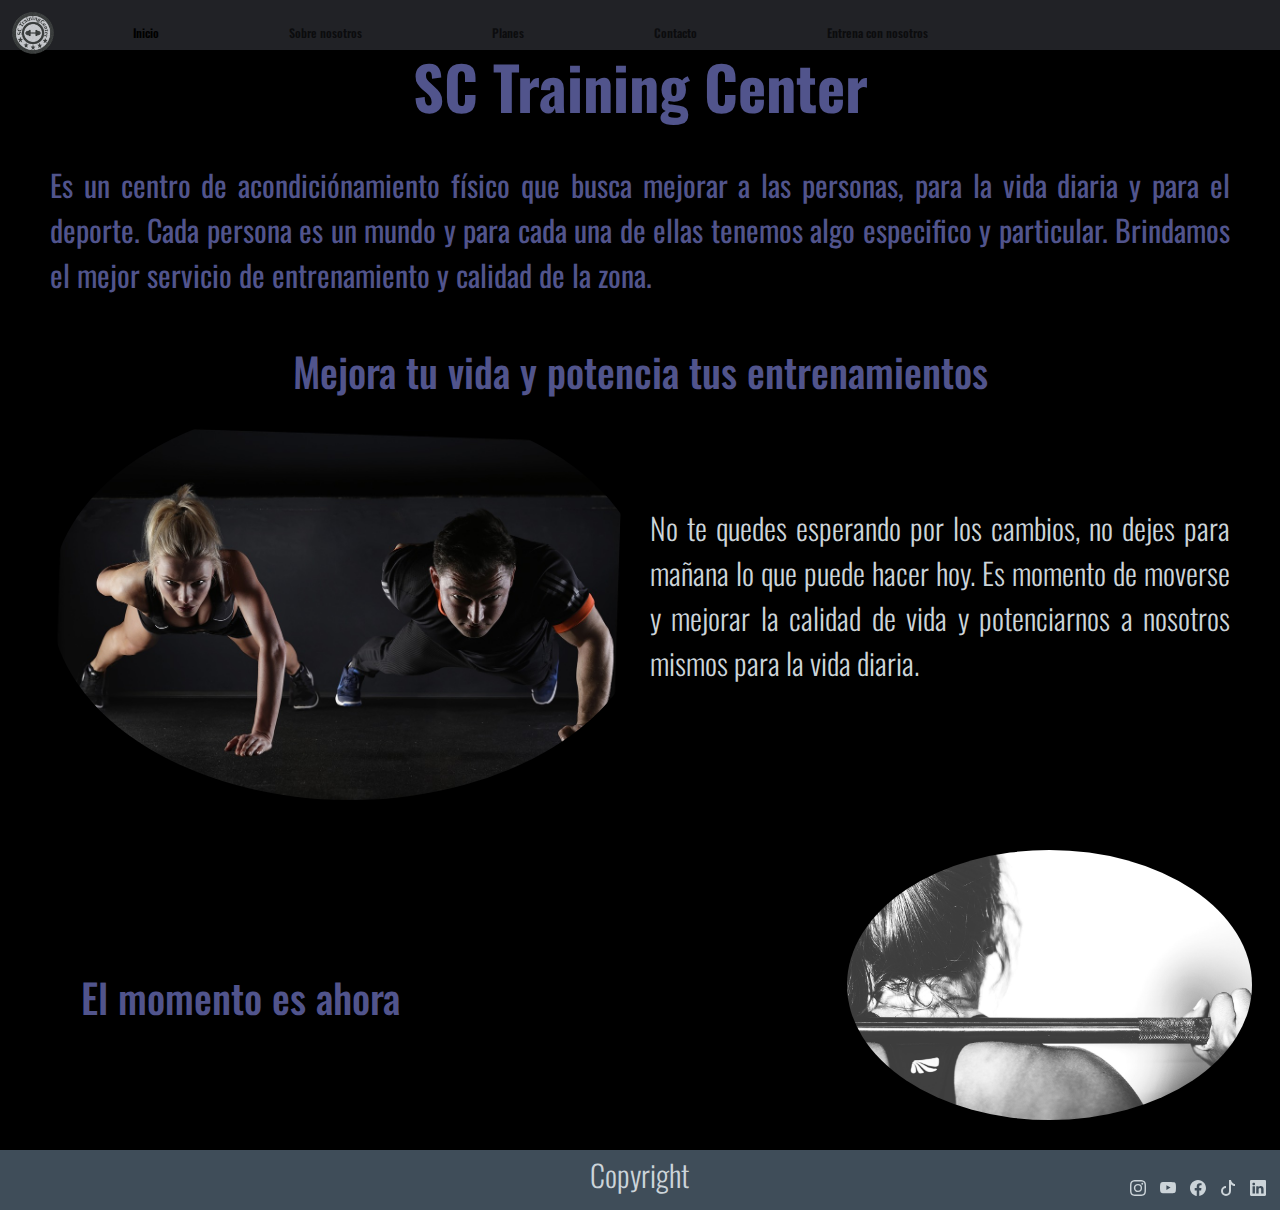
==== commit be86d2a2: "responsive" ====
--- a/index.html
+++ b/index.html
@@ -29,7 +29,7 @@
                 <span class="navbar-toggler-icon"></span>
                 </button>
                 <div class="collapse navbar-collapse" id="navbarNav">
-                <ul class="navbar-nav">
+                <ul class="navbar-nav navv">
                     <li class="nav-item">
                     <a class="nav-link active" aria-current="page" href="#Inicio">Inicio</a>
                     </li>
--- a/css/styles.css
+++ b/css/styles.css
@@ -167,7 +167,7 @@
     background-color: #212226;
     padding: none;
 }
-header nav ul li a {
+header navbar navbar-expand-lg ul li a {
     color: #CCD4D9;
 }
 header nav {
@@ -507,6 +507,7 @@
 }
 /* mobile */
 @media screen and (min-width: 320px) and (max-width: 766px) {
+    /* inicio */
     .gridHome {
         display: grid;
         grid-template-columns: 1fr;
@@ -519,17 +520,18 @@
         "footer";
     }
     .Inicio h1 {
-        font-size: 13rem;
+        font-size: 14rem;
         padding: 2rem;
     }
     .presentacionsc {
-        font-size: 5rem;
+        color: #CCD4D9;
+        font-size: 10rem;
         text-align: center;
         margin: 0%;
         padding: 0%;
     }
     .motivacion1 h2 {
-        font-size: 8rem;
+        font-size: 12em;
     }
     .motivacion1 div {
         flex-direction: column;
@@ -538,14 +540,21 @@
         width: 50%;
     }
     .motivacion1 div p {
+        text-align: justify;
+        font-size: 7rem;
+        color: #CCD4D9;
         text-align: center;
-        font-size: 5rem;
+        margin: 0%;
+        padding: 0%;
     }
     .motivacion2 h2 {
         font-size: 8rem;
         text-align: center;
         padding: 0rem;
     }
+    .motivacion2 {
+        padding: 70rem none none 100rem;
+    }
     .motivacion2 div img {
         display: flex;
         align-items: center;
@@ -553,15 +562,666 @@
     }
     header {
         width: 100%;
+        height: 100%;
     }
     footer {
         width: 100%;
     }
+/* sobre nosotros */
+.nosotross {
+    display: grid;
+    grid-template-columns: 1fr;
+    grid-template-rows: auto auto auto auto;
+    grid-template-areas: 
+    "nav"
+    "inicio"
+    "profesores"
+    "footer";
+}
+.sobre-nosotros h1 {
+    font-size: 13rem;
+    padding: 2rem;
+}
+.presentacion {
+    color: #CCD4D9;
+    font-size: 5rem;
+    text-align: center;
+    margin: 0%;
+    padding: 2rem;
+}
+.profesores h2 {
+    font-size: 10rem;
+}
+.card-profesor h3 {
+    display: flex;
+    justify-content: start;
+    align-items: center;
+    padding-left: 12rem;
+}
+.imagenp {
+    flex-direction: column;
+    align-items: center;
+    padding: 1rem 1rem 1rem 1rem;
+}
+.imagenp p {
+    font-size: 5rem;
+}
+.santi {
+    width: 100%;
+    height: 100rem;
+    border-radius: 5%;
+}
+.lean {
+    width: 100%;
+    height: 100rem;
+    border-radius: 5%;
+}
 }
 /* tablet */
 @media screen and (min-width: 768px) and (max-width: 1023px){
+        /* inicio */
+        .gridHome {
+            display: grid;
+            grid-template-columns: 1fr;
+            grid-template-rows: auto auto auto auto auto;
+            grid-template-areas:
+            "nav"
+            "inicio"
+            "motivacion1"
+            "motivacion2"
+            "footer";
+        }
+        .Inicio h1 {
+            font-size: 14rem;
+            padding: 2rem;
+        }
+        .presentacionsc {
+            color: #CCD4D9;
+            font-size: 10rem;
+            text-align: center;
+            margin: 0%;
+            padding: 0%;
+        }
+        .motivacion1 h2 {
+            font-size: 12em;
+        }
+        .motivacion1 div {
+            flex-direction: column;
+            align-items: center;
+            flex-wrap: wrap;
+            width: 50%;
+        }
+        .motivacion1 div p {
+            text-align: justify;
+            font-size: 7rem;
+            color: #CCD4D9;
+            text-align: center;
+            margin: 0%;
+            padding: 0%;
+        }
+        .motivacion2 h2 {
+            font-size: 8rem;
+            text-align: center;
+            padding: 0rem;
+        }
+        .motivacion2 {
+            padding: 70rem none none 100rem;
+        }
+        .motivacion2 div img {
+            display: flex;
+            align-items: center;
+            width: 28rem;
+        }
+        header {
+            width: 100%;
+            height: 100%;
+        }
+        footer {
+            width: 100%;
+        }
+    /* sobre nosotros */
+    .nosotross {
+        display: grid;
+        grid-template-columns: 1fr;
+        grid-template-rows: auto auto auto auto;
+        grid-template-areas: 
+        "nav"
+        "inicio"
+        "profesores"
+        "footer";
+    }
+    .sobre-nosotros h1 {
+        font-size: 13rem;
+        padding: 2rem;
+    }
+    .presentacion {
+        color: #CCD4D9;
+        font-size: 5rem;
+        text-align: center;
+        margin: 0%;
+        padding: 2rem;
+    }
+    .profesores h2 {
+        font-size: 10rem;
+    }
+    .card-profesor h3 {
+        display: flex;
+        justify-content: start;
+        align-items: center;
+        padding-left: 12rem;
+    }
+    .imagenp {
+        flex-direction: column;
+        align-items: center;
+        padding: 1rem 1rem 1rem 1rem;
+    }
+    .imagenp p {
+        font-size: 5rem;
+    }
+    .santi {
+        width: 100%;
+        height: 100rem;
+        border-radius: 5%;
+    }
+    .lean {
+        width: 100%;
+        height: 100rem;
+        border-radius: 5%;
+    }
 }
 
 /* desktop */
 @media screen and (min-width: 1024px) {
+    .iconosc {
+        display: inline;
+        width: 5rem;
+    }
+    body {
+        background-color: #000000;
+    }
+    h1 {
+        color: #51548C;
+        font-family: "Oswald";
+        font-weight: 700;
+        font-style: normal;
+        text-align: center;
+        font-size: 6rem;
+    }
+    h2 {
+        color: #51548C;
+        font-family: "Oswald";
+        font-weight: 500;
+        font-style: normal;
+        text-align: center;
+        font-size: 4rem;
+    }
+    h3 {
+        color: #CCD4D9;
+        font-family: "Oswald";
+        font-weight: 500;
+        font-style: normal;
+        text-align: center;
+        font-size: 4rem;
+    }
+    p {
+        color: #CCD4D9;
+        font-family: "Oswald";
+        font-weight: 300;
+        font-style: normal;
+        text-align: justify;
+        font-size: 3rem;
+    }
+    a {
+        text-decoration: none;
+    }
+    /* Grids al index html */
+    .gridHome {
+        display: grid;
+        grid-template-columns: repeat(2 , 1fr);
+        grid-template-rows: 5rem auto auto auto 6rem;
+        grid-template-areas: 
+        "nav nav"
+        "inicio inicio"
+        "motivacion1 motivacion1"
+        "motivacion2 motivacion2"
+        "footer footer";
+    }
+    .Inicio {
+        grid-area: inicio;
+    }
+    .presentacionsc {
+        color: #51548C;
+        font-family: "Oswald";
+        font-weight: 400;
+        font-style: normal;
+        text-align: justify;
+        font-size: 3rem;
+    }
+    .presentacionsc {
+        display: flex;
+        flex-direction: center;
+        justify-content: center;
+        align-items: center;
+        margin-top: 4rem;
+        margin-bottom: 5rem;
+        padding-left: 5rem;
+        padding-right: 5rem;
+    }
+    .motivacion1{
+        grid-area: motivacion1;
+    }
+    .motivacion1 h2 {
+        display: flex;
+        justify-content: center;
+    }
+    .motivacion1 div {
+        display: flex;
+        justify-content: center;
+        align-items: center;
+        flex-direction: row-reverse;
+        padding-right: 5rem;
+        padding-left: 5rem;
+    }
+    .mejora {
+        width: 60rem;
+        border-radius: 50%;
+    }
+    .motivacion2{
+        grid-area: motivacion2;
+    }
+    .motivacion2 {
+        display: flex;
+        justify-content: center;
+        align-items: center;
+        flex-direction: row;
+        padding-top: 5rem;
+    }
+    .motivacion2 h2 {
+        display: flex;
+        align-items: start;
+        justify-content: start;
+        padding-right: 50rem;
+    }
+    .motivacion2 div {
+        display: flex;
+        justify-content: center;
+        width: 30rem;
+        height: 30rem;
+        padding: 0rem 0rem 3rem 0rem;
+    }
+    .momento {
+        border-radius: 50%;
+    }
+    /* footer para todos */
+    footer {
+        grid-area: footer;
+        display: grid;
+        grid-template-columns: 1fr 1fr 1fr;
+    }
+    footer {
+        background-color: #3f4d59;
+    }
+    footer nav {
+        grid-column: 3;
+        display: flex;
+        align-items: flex-end;
+        justify-content: end;
+        align-content: stretch;
+    }
+    footer p {
+        grid-column: 2;
+        display: flex;
+        align-items: center;
+        justify-content: center;
+    }
+    svg {
+        fill: #CCD4D9;
+        width: 3rem;
+        height: 3rem;
+    }
+    /* header para todos */
+    header {
+        grid-area: nav;
+        background-color: #212226;
+        padding: none;
+    }
+    header navbar navbar-expand-lg ul li a {
+        color: #CCD4D9;
+    }
+    header nav {
+        display: flex;
+        flex-direction: row;
+        justify-content: space-between;
+        align-items: center;
+    }
+    header nav ul {
+        display: flex;
+        flex-direction: row;
+        justify-content: space-around;
+        align-items: center;
+        padding: 0;
+    }
+    ul li {
+        list-style-type: none;
+        font-family: "Oswald";
+        font-weight: 600;
+        font-style: normal;
+        font-size: 1.2rem;
+        padding: 0 6rem;
+    }
+    ul li:last-child {
+        padding: 0 2rem 0 6rem;
+    }
+    /* grids para sobre nosotros */
+    .nosotross {
+        display: grid;
+        grid-template-columns: repeat(2 , 1fr);
+        grid-template-rows: 5rem auto auto 6rem;
+        grid-template-areas: 
+        "nav nav"
+        "inicio inicio"
+        "profesores profesores"
+        "footer footer";
+    }
+    .sobre-nosotros {
+        grid-area: inicio;
+    }
+    .pofesores {
+        grid-area: profesores;
+    }
+    .presentacion {
+        color: #51548C;
+        font-family: "Oswald";
+        font-weight: 400;
+        font-style: normal;
+        text-align: justify;
+        font-size: 3rem;
+    }
+    .presentacion {
+        display: flex;
+        flex-direction: center;
+        justify-content: center;
+        align-items: center;
+        margin-top: 4rem;
+        margin-bottom: 5rem;
+        padding-left: 5rem;
+        padding-right: 5rem;
+    }
+    .profesores{
+        grid-area: profesores;
+    }
+    .profesores h2 {
+        display: flex;
+        justify-content: center;
+    }
+    .card-profesor h3 {
+        display: flex;
+        justify-content: start;
+        align-items: center;
+        padding-left: 12rem;
+    }
+    .imagenp {
+        display: flex;
+        justify-content: start;
+        align-items: center;
+        padding: 0rem 0rem 5rem 5rem;
+    }
+    .imagenp p {
+        display: flex;
+        justify-content: center;
+        align-items: center;
+        flex-direction: row-reverse;
+        padding-right: 5rem;
+        padding-left: 5rem;
+    }
+    .santi {
+        width: 138rem;
+        height: 50rem;
+        border-radius: 5%;
+    }
+    .lean {
+        width: 40rem;
+        height: 50rem;
+        border-radius: 5%;
+    }
+    /* grids para planes */
+    .planess {
+        display: grid;
+        grid-template-columns: repeat(2 , 1fr);
+        grid-template-rows: 5rem auto auto 6rem;
+        grid-template-areas: 
+        "nav nav"
+        "inicio inicio"
+        "planes planes"
+        "footer footer";
+    }
+    .planes {
+        grid-area: inicio;
+    }
+    .clientes-todos {
+        grid-area: planes;
+    }
+    .planes h1 {
+        display: flex;
+        align-items: center;
+        justify-content: center;
+    }
+    .planes p {
+        display: flex;
+        align-items: start;
+        justify-content: center;
+        padding: 0rem 5rem 0rem 5rem;
+    }
+    .clientes-todos h2 {
+        display: flex;
+        align-items: start;
+        justify-content: center;
+        padding: 4rem 0rem 0rem 0rem;
+    }
+    .cliente1 h3 {
+        display: flex;
+        justify-content: start;
+        align-items: center;
+        padding: 4rem 0rem 2rem 5rem;
+    }
+    .cliente1 div {
+        display: flex;
+        justify-content: start;
+        align-items: center;
+        padding-left: 5rem;
+    }
+    .cliente1 p {
+        display: flex;
+        justify-content: center;
+        align-items: center;
+        flex-direction: row-reverse;
+        padding-right: 5rem;
+        padding-left: 5rem;
+    }
+    .cliente2 h3 {
+        display: flex;
+        justify-content: start;
+        align-items: center;
+        padding: 4rem 0rem 2rem 5rem;
+    }
+    .cliente2 div {
+        display: flex;
+        justify-content: start;
+        align-items: center;
+        padding-left: 5rem;
+    }
+    .cliente2 p {
+        display: flex;
+        justify-content: center;
+        align-items: center;
+        flex-direction: row-reverse;
+        padding-right: 5rem;
+        padding-left: 5rem;
+    }
+    .cliente3 h3 {
+        display: flex;
+        justify-content: start;
+        align-items: center;
+        padding: 4rem 0rem 2rem 5rem;
+    }
+    .cliente3 div {
+        display: flex;
+        justify-content: start;
+        align-items: center;
+        padding: 0rem 0rem 4rem 5rem;
+    }
+    .cliente3 p {
+        display: flex;
+        justify-content: center;
+        align-items: center;
+        flex-direction: row-reverse;
+        padding-right: 5rem;
+        padding-left: 5rem;
+    }
+    .imgChica {
+        width: 60rem;
+        height: 40rem;
+        border-radius: 5%;
+    }
+    .imgChica3 {
+        width: 195rem;
+        height: 59rem;
+        border-radius: 5%;
+    }
+    /* grids para contacto */
+    .contacto {
+        display: grid;
+        grid-template-columns: repeat(2 , 1fr);
+        grid-template-rows: 5rem auto auto auto 6rem;
+        grid-template-areas: 
+        "nav nav"
+        "consulta consulta"
+        "ubicacion1 ubicacion1"
+        "ubicacion usuario"
+        "footer footer";
+    }
+    .consulta {
+        grid-area: consulta;
+    }
+    .ubicacion1 {
+        grid-area: ubicacion1;
+        display: flex;
+        align-items: center;
+        justify-content: center;
+    }
+    .ubicacion-text {
+        display: flex;
+        align-items: center;
+        justify-content: center;
+        font-weight: 100;
+        padding: 0rem 5rem 5rem 5rem;
+    }
+    iframe {
+        display: flex;
+        align-items: center;
+        justify-content: center;
+        align-content: center;
+        width: 160rem;
+        height: 75rem;
+        padding: 5rem 5rem 5rem 5rem;
+    }
+    .usuarioo {
+        grid-area: usuario;
+        display: flex;
+        align-items: center;
+        justify-content: center;
+    }
+    .usuarioo form {
+        display: grid;
+        grid-column: 1fr;
+        align-items: center;
+        justify-content: center;
+        align-items: center;
+    }
+    .mensaje {
+        padding-top: 3rem;
+        padding-bottom: 3rem;
+    }
+    .btn-enviar {
+        background-color: #CCD4D9;
+        display: flex;
+        justify-content: center;
+        align-items: center;
+        width: 80rem;
+        height: 5rem;
+    }
+    input {
+        display: flex;
+        align-items: center;
+        justify-content: center;
+        margin-bottom: 1rem;
+        padding: 1rem;
+    }
+    select {
+        padding: 1rem;
+        margin-bottom: 1rem;
+    }
+    textarea {
+        margin-bottom: 2rem;
+    }
+    /* grids para entrena con nosotros */
+    .entrena {
+        display: grid;
+        grid-template-columns: repeat(2 , 1fr);
+        grid-template-rows: 5rem auto auto auto 6rem;
+        grid-template-areas: 
+        "nav nav"
+        "gracias gracias"
+        "eleccion usuariooo"
+        "registroo registroo"
+        "footer footer";
+    }
+    .gracias {
+        grid-area: gracias;
+        display: flex;
+        align-items: center;
+        justify-content: center;
+    }
+    .eleccion {
+        grid-area: eleccion;
+        width: 50rem;
+        padding: 5rem 5rem 5rem 5rem;
+    }
+    .usuariooo {
+        grid-area: usuariooo;
+        display: flex;
+        align-items: center;
+        justify-content: center;
+    }
+    .usuariooo form {
+        display: grid;
+        grid-column: 1fr;
+        align-items: center;
+        justify-content: center;
+        align-items: center;
+    }
+    .usuariooo form input {
+        width: 60rem;
+        height: 5rem;
+    }
+    .registroo {
+        grid-area: registroo;
+    }
+    .todavia {
+        display: flex;
+        align-items: center;
+        justify-content: center;
+    }
+    .todavia {
+        padding: 1rem 5rem 1rem 5rem;
+    }
+    .registro {
+        display: flex;
+        align-items: center;
+        justify-content: center;
+        align-content: center;
+        width: 80%;
+        height: 20%;
+        margin: 2rem 5rem 5rem 18rem;
+    }
 }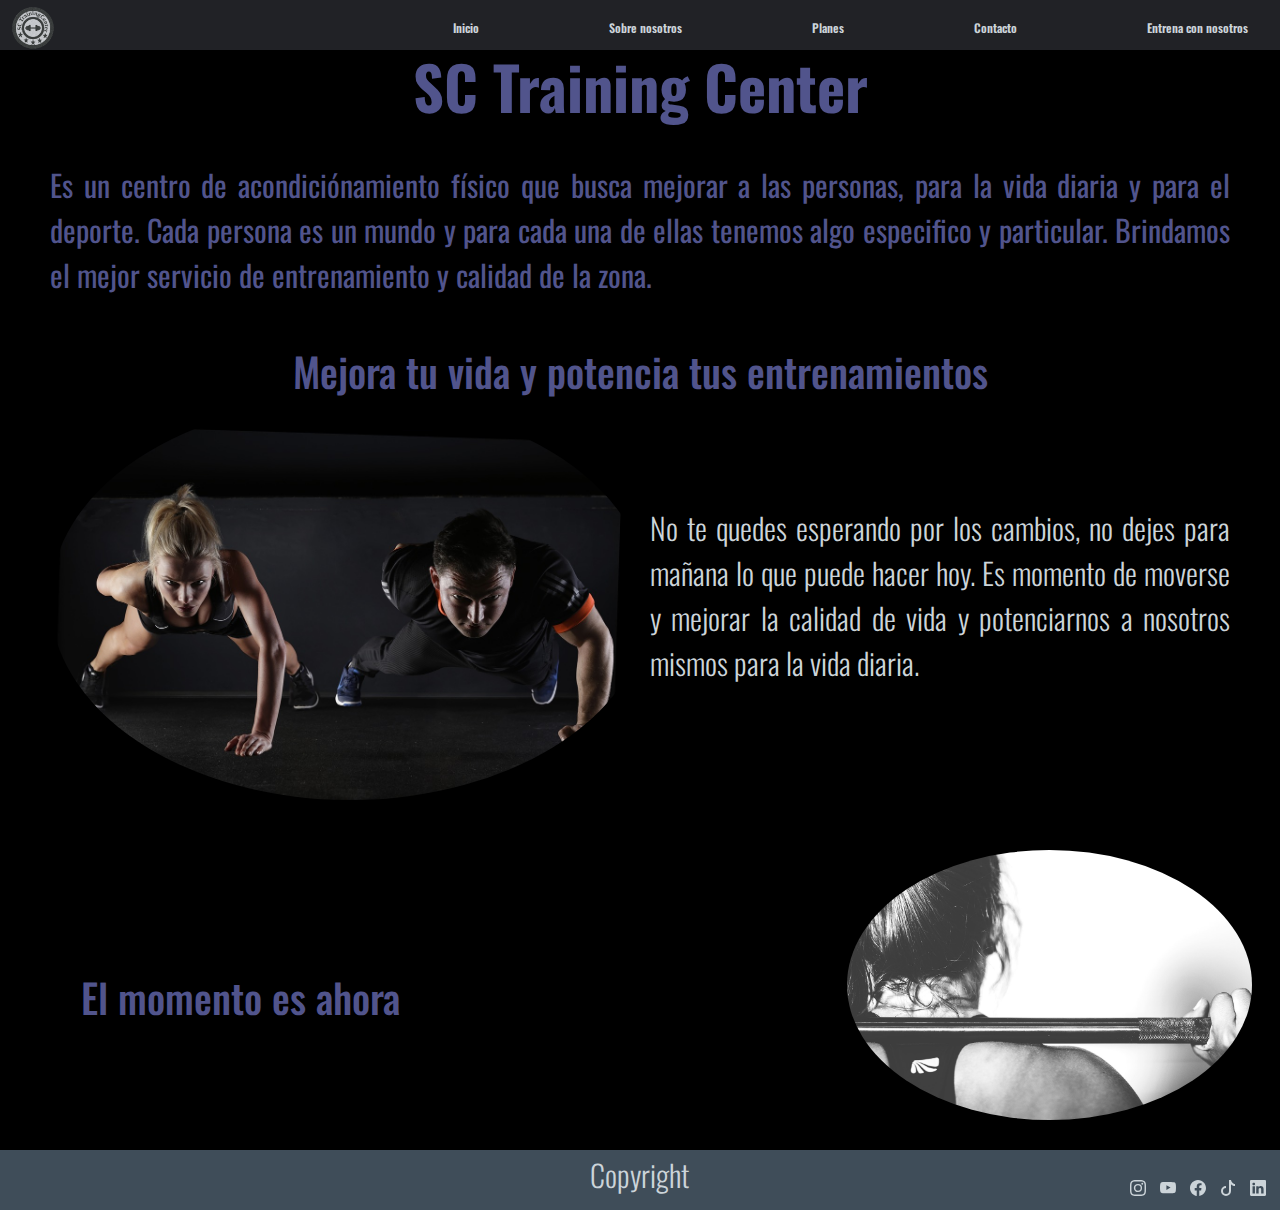
==== commit f4584ee3: "full mediaqueri" ====
--- a/index.html
+++ b/index.html
@@ -20,7 +20,7 @@
                 <li><a href="./pages/entrena-con-nosotros.html">Entrena con nosotros</a></li>
             </ul>
         </nav> -->
-        <nav class="navbar navbar-expand-lg">
+        <nav class="navbar navbar-expand-lg navbar-dark">
             <div class="container-fluid">
                 <a class="navbar-brand" href="#inicio">
                     <img src="./assets/apple-touch-icon.png" alt="SC Training Center" class="iconosc">
@@ -31,7 +31,7 @@
                 <div class="collapse navbar-collapse" id="navbarNav">
                 <ul class="navbar-nav navv">
                     <li class="nav-item">
-                    <a class="nav-link active" aria-current="page" href="#Inicio">Inicio</a>
+                    <a class="nav-link" aria-current="page" href="#Inicio">Inicio</a>
                     </li>
                     <li class="nav-item">
                     <a class="nav-link" href="./pages/sobre-nosotros.html">Sobre nosotros</a>
--- a/css/styles.css
+++ b/css/styles.css
@@ -16,7 +16,7 @@
 /* tamaño de fuentes, imaganes y colores */
 .iconosc {
     display: inline;
-    width: 5rem;
+    width: 25rem;
 }
 body {
     background-color: #000000;
@@ -167,8 +167,20 @@
     background-color: #212226;
     padding: none;
 }
-header navbar navbar-expand-lg ul li a {
+.nav-link, .navbar-nav .nav-link.active {
     color: #CCD4D9;
+}
+.navbar-brand {
+    color: #CCD4D9;
+}
+.navbar {
+    padding: 0;
+}
+#navbarNav {
+    justify-content: flex-end;
+}
+.navbar-toggler {
+    font-size: 10rem;
 }
 header nav {
     display: flex;
@@ -519,6 +531,16 @@
         "motivacion2"
         "footer";
     }
+    .nav-link, .navbar-nav .nav-link.active {
+        color: #CCD4D9;
+        font-size: 5rem;
+    }
+    .navbar-brand {
+        width: 10rem;
+    }
+    .navbar-toggler {
+        font-size: 10rem;
+    }
     .Inicio h1 {
         font-size: 14rem;
         padding: 2rem;
@@ -615,6 +637,283 @@
     width: 100%;
     height: 100rem;
     border-radius: 5%;
+}
+/* planes */
+.planess {
+    display: grid;
+    grid-template-columns: 1fr;
+    grid-template-rows: auto auto auto auto;
+    grid-template-areas: 
+    "nav"
+    "inicio"
+    "planes"
+    "footer";
+}
+.planes {
+    grid-area: inicio;
+}
+.clientes-todos {
+    grid-area: planes;
+}
+.planes h1 {
+    font-size: 13rem;
+    padding: 2rem;
+    display: flex;
+    align-items: center;
+    justify-content: center;
+}
+.planes p {
+    display: flex;
+    align-items: start;
+    justify-content: center;
+    padding: 0rem 3rem 0rem 3rem;
+    font-size: 5rem;
+}
+.clientes-todos h2 {
+    display: flex;
+    font-size: 10rem;
+    align-items: start;
+    justify-content: center;
+    padding: 4rem 0rem 0rem 0rem;
+}
+.cliente1 h3 {
+    display: flex;
+    justify-content: center;
+    align-items: center;
+    padding: 5rem 5rem 2rem 5rem;
+}
+.cliente1 div {
+    display: flex;
+    flex-wrap: wrap;
+    justify-content: start;
+    align-items: center;
+    padding-left: 2rem;
+    padding-right: 2rem;
+}
+.cliente1 p {
+    display: flex;
+    justify-content: center;
+    align-items: center;
+    flex-direction: row-reverse;
+    padding-right: 2rem;
+    padding-left: 2rem;
+    font-size: 4rem;
+}
+.cliente2 h3 {
+    display: flex;
+    justify-content: center;
+    align-items: center;
+    padding: 5rem 5rem 2rem 5rem;
+}
+.cliente2 div {
+    display: flex;
+    flex-wrap: wrap;
+    justify-content: start;
+    align-items: center;
+    padding-left: 2rem;
+    padding-right: 2rem;
+}
+.cliente2 p {
+    display: flex;
+    justify-content: center;
+    align-items: center;
+    flex-direction: row-reverse;
+    padding-right: 2rem;
+    padding-left: 2rem;
+    font-size: 4rem;
+}
+.cliente3 h3 {
+    display: flex;
+    justify-content: center;
+    align-items: center;
+    padding: 5rem 5rem 2rem 5rem;
+}
+.cliente3 div {
+    display: flex;
+    flex-wrap: wrap;
+    justify-content: start;
+    align-items: center;
+    padding: 0rem 2rem 4rem 2rem;
+}
+.cliente3 p {
+    display: flex;
+    justify-content: center;
+    align-items: center;
+    flex-direction: row-reverse;
+    padding-right: 2rem;
+    padding-left: 2rem;
+    font-size: 4rem;
+}
+.imgChica {
+    width: 59rem;
+    height: 40rem;
+    border-radius: 5%;
+}
+.imgChica3 {
+    width: 59rem;
+    height: 59rem;
+    border-radius: 5%;
+}
+/* entrena con nosotros */
+.entrena {
+    display: grid;
+    grid-template-columns: 1fr;
+    grid-template-rows: auto auto auto auto auto;
+    grid-template-areas: 
+    "nav"
+    "gracias"
+    "eleccion" 
+    "usuariooo"
+    "registroo"
+    "footer";
+}
+h1 {
+    font-size: 15rem;
+}
+h2 {
+    font-size: 10rem;
+}
+p {
+    font-size: 5rem;
+}
+.gracias {
+    grid-area: gracias;
+    display: flex;
+    align-items: center;
+    justify-content: center;
+}
+input {
+    font-size: 5rem;
+}
+
+.eleccion {
+    grid-area: eleccion;
+    padding: 5rem 2rem 5rem 2rem;
+}
+.usuariooo {
+    grid-area: usuariooo;
+    display: flex;
+    align-items: center;
+    justify-content: center;
+}
+.usuariooo form {
+    display: grid;
+    grid-column: 1fr;
+    align-items: center;
+    justify-content: center;
+    align-items: center;
+}
+.usuariooo form input {
+    width: 75rem;
+    height: 16rem;
+}
+.registroo {
+    grid-area: registroo;
+}
+.todavia {
+    display: flex;
+    align-items: center;
+    justify-content: center;
+}
+.todavia {
+    padding: 1rem 5rem 1rem 5rem;
+}
+.registro {
+    font-size: 4rem;
+    display: flex;
+    align-items: center;
+    justify-content: center;
+    align-content: center;
+    width: 85%;
+    height: 10%;
+    margin: 2rem auto 5rem auto;
+}
+
+/* contacto */
+.contacto {
+    display: grid;
+    grid-template-columns: 1fr;
+    grid-template-rows: auto auto auto auto auto auto;
+    grid-template-areas: 
+    "nav"
+    "consulta"
+    "ubicacion1"
+    "ubicacion"
+    "usuario"
+    "footer";
+}
+h1 {
+    font-size: 13rem;
+}
+p {
+    font-size: 5rem;
+}
+.ubicacion-text {
+    display: flex;
+    align-items: center;
+    justify-content: center;
+    font-weight: 100;
+    padding: 0rem 5rem 5rem 5rem;
+}
+iframe {
+    display: flex;
+    align-items: center;
+    justify-content: center;
+    align-content: center;
+    width: 85rem;
+    height: 85rem;
+    padding: 5rem 5rem 5rem 5rem;
+}
+.usuarioo {
+    grid-area: usuario;
+    display: flex;
+    align-items: center;
+    justify-content: center;
+}
+.usuarioo form {
+    display: grid;
+    grid-column: 1fr;
+    align-items: center;
+    justify-content: center;
+    align-items: center;
+}
+.mensaje {
+    padding-top: 3rem;
+    padding-bottom: 3rem;
+}
+.btn-enviar {
+    font-size: 3rem;
+    background-color: #CCD4D9;
+    display: flex;
+    justify-content: center;
+    align-items: center;
+    width: 70rem;
+    height: 3rem;
+}
+.btn-enviar {
+    font-size: 3rem;
+    background-color: #CCD4D9;
+    display: flex;
+    flex-direction: column-reverse;
+}
+input {
+    display: flex;
+    align-items: center;
+    justify-content: center;
+    margin-bottom: 1rem;
+    padding: 1rem;
+    width: 100%;
+    height: 6rem;
+}
+select {
+    padding: 1rem;
+    margin-bottom: 1rem;
+    width: 95%;
+    height: 4rem;
+}
+textarea {
+    height: 5rem;
+    margin-bottom: 2rem;
 }
 }
 /* tablet */
@@ -728,6 +1027,283 @@
         height: 100rem;
         border-radius: 5%;
     }
+
+    /* planes */
+.planess {
+    display: grid;
+    grid-template-columns: 1fr;
+    grid-template-rows: auto auto auto auto;
+    grid-template-areas: 
+    "nav"
+    "inicio"
+    "planes"
+    "footer";
+}
+.planes {
+    grid-area: inicio;
+}
+.clientes-todos {
+    grid-area: planes;
+}
+.planes h1 {
+    font-size: 13rem;
+    padding: 2rem;
+    display: flex;
+    align-items: center;
+    justify-content: center;
+}
+.planes p {
+    display: flex;
+    align-items: start;
+    justify-content: center;
+    padding: 0rem 3rem 0rem 3rem;
+    font-size: 5rem;
+}
+.clientes-todos h2 {
+    display: flex;
+    font-size: 10rem;
+    align-items: start;
+    justify-content: center;
+    padding: 4rem 0rem 0rem 0rem;
+}
+.cliente1 h3 {
+    display: flex;
+    justify-content: center;
+    align-items: center;
+    padding: 5rem 5rem 2rem 5rem;
+}
+.cliente1 div {
+    display: flex;
+    flex-wrap: wrap;
+    justify-content: center;
+    align-items: center;
+    padding-left: 2rem;
+    padding-right: 2rem;
+}
+.cliente1 p {
+    display: flex;
+    justify-content: center;
+    align-items: center;
+    flex-direction: row-reverse;
+    padding-right: 2rem;
+    padding-left: 2rem;
+    font-size: 4rem;
+}
+.cliente2 h3 {
+    display: flex;
+    justify-content: center;
+    align-items: center;
+    padding: 5rem 5rem 2rem 5rem;
+}
+.cliente2 div {
+    display: flex;
+    flex-wrap: wrap;
+    justify-content: center;
+    align-items: center;
+    padding-left: 2rem;
+    padding-right: 2rem;
+}
+.cliente2 p {
+    display: flex;
+    justify-content: center;
+    align-items: center;
+    flex-direction: row-reverse;
+    padding-right: 2rem;
+    padding-left: 2rem;
+    font-size: 4rem;
+}
+.cliente3 h3 {
+    display: flex;
+    justify-content: center;
+    align-items: center;
+    padding: 5rem 5rem 2rem 5rem;
+}
+.cliente3 div {
+    display: flex;
+    flex-wrap: wrap;
+    justify-content: center;
+    align-items: center;
+    padding: 0rem 2rem 4rem 2rem;
+}
+.cliente3 p {
+    display: flex;
+    justify-content: center;
+    align-items: center;
+    flex-direction: row-reverse;
+    padding-right: 2rem;
+    padding-left: 2rem;
+    font-size: 4rem;
+}
+.imgChica {
+    width: 59rem;
+    height: 40rem;
+    border-radius: 5%;
+}
+.imgChica3 {
+    width: 59rem;
+    height: 59rem;
+    border-radius: 5%;
+}
+/* entrena con nosotros */
+.entrena {
+    display: grid;
+    grid-template-columns: 1fr;
+    grid-template-rows: auto auto auto auto auto;
+    grid-template-areas: 
+    "nav"
+    "gracias"
+    "eleccion" 
+    "usuariooo"
+    "registroo"
+    "footer";
+}
+h1 {
+    font-size: 15rem;
+}
+h2 {
+    font-size: 10rem;
+}
+p {
+    font-size: 5rem;
+}
+.gracias {
+    grid-area: gracias;
+    display: flex;
+    align-items: center;
+    justify-content: center;
+}
+input {
+    font-size: 5rem;
+}
+
+.eleccion {
+    grid-area: eleccion;
+    padding: 5rem 2rem 5rem 2rem;
+}
+.usuariooo {
+    grid-area: usuariooo;
+    display: flex;
+    align-items: center;
+    justify-content: center;
+}
+.usuariooo form {
+    display: grid;
+    grid-column: 1fr;
+    align-items: center;
+    justify-content: center;
+    align-items: center;
+}
+.usuariooo form input {
+    width: 75rem;
+    height: 16rem;
+}
+.registroo {
+    grid-area: registroo;
+}
+.todavia {
+    display: flex;
+    align-items: center;
+    justify-content: center;
+}
+.todavia {
+    padding: 1rem 5rem 1rem 5rem;
+}
+.registro {
+    font-size: 4rem;
+    display: flex;
+    align-items: center;
+    justify-content: center;
+    align-content: center;
+    width: 85%;
+    height: 10%;
+    margin: 2rem auto 5rem auto;
+}
+/* contacto */
+.contacto {
+    display: grid;
+    grid-template-columns: 1fr;
+    grid-template-rows: auto auto auto auto auto auto;
+    grid-template-areas: 
+    "nav"
+    "consulta"
+    "ubicacion1"
+    "ubicacion"
+    "usuario"
+    "footer";
+}
+h1 {
+    font-size: 13rem;
+}
+p {
+    font-size: 5rem;
+}
+.ubicacion-text {
+    display: flex;
+    align-items: center;
+    justify-content: center;
+    font-weight: 100;
+    padding: 0rem 5rem 5rem 5rem;
+}
+iframe {
+    display: flex;
+    align-items: center;
+    justify-content: center;
+    align-content: center;
+    width: 85rem;
+    height: 85rem;
+    padding: 5rem 5rem 5rem 5rem;
+}
+.usuarioo {
+    grid-area: usuario;
+    display: flex;
+    align-items: center;
+    justify-content: center;
+}
+.usuarioo form {
+    display: grid;
+    grid-column: 1fr;
+    align-items: center;
+    justify-content: center;
+    align-items: center;
+}
+.mensaje {
+    padding-top: 3rem;
+    padding-bottom: 3rem;
+}
+.btn-enviar {
+    font-size: 3rem;
+    background-color: #CCD4D9;
+    display: flex;
+    justify-content: center;
+    align-items: center;
+    width: 70rem;
+    height: 3rem;
+}
+.btn-enviar {
+    font-size: 3rem;
+    background-color: #CCD4D9;
+    display: flex;
+    flex-direction: column-reverse;
+}
+input {
+    display: flex;
+    align-items: center;
+    justify-content: center;
+    margin-bottom: 1rem;
+    padding: 1rem;
+    width: 100%;
+    height: 6rem;
+}
+select {
+    padding: 1rem;
+    margin-bottom: 1rem;
+    width: 95%;
+    height: 4rem;
+}
+textarea {
+    height: 5rem;
+    margin-bottom: 2rem;
+}
 }
 
 /* desktop */
@@ -885,9 +1461,6 @@
         background-color: #212226;
         padding: none;
     }
-    header navbar navbar-expand-lg ul li a {
-        color: #CCD4D9;
-    }
     header nav {
         display: flex;
         flex-direction: row;
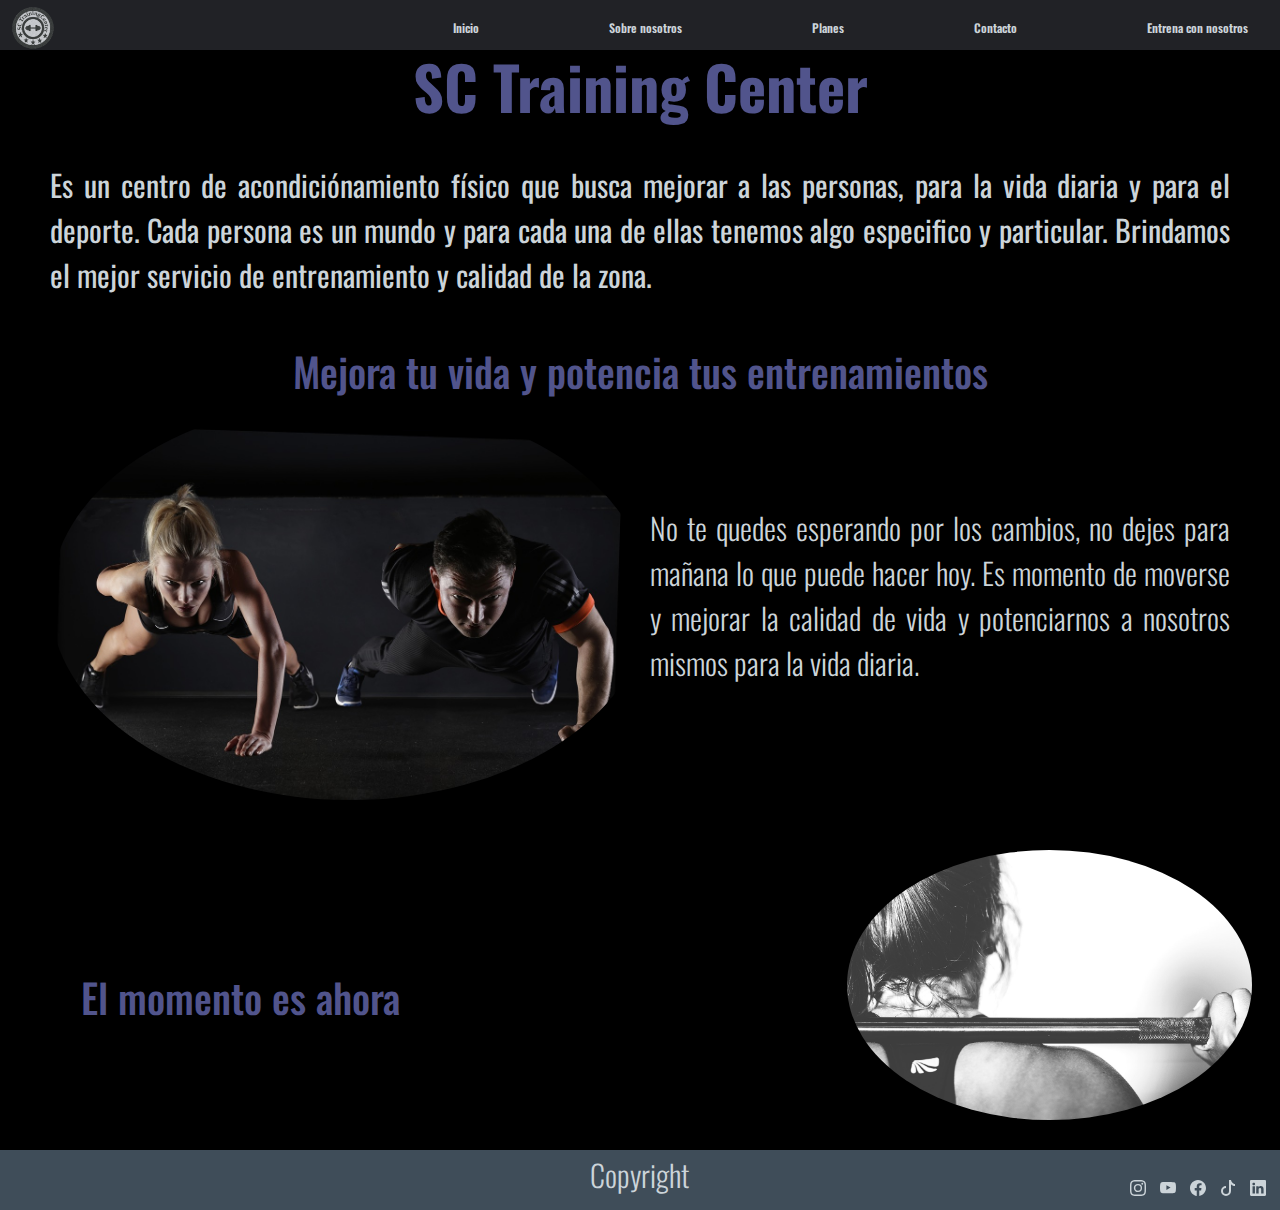
==== commit 1938d238: "final" ====
--- a/index.html
+++ b/index.html
@@ -3,6 +3,8 @@
 <head>
     <meta charset="UTF-8">
     <meta name="viewport" content="width=device-width, initial-scale=1.0">
+    <meta name="description" content="Sitio web de un gimnasio de alto rendimiento y para mejorar tu calidad de vida">
+    <meta name="keywords" content="gimnasio, rendimiento, calidad de vida, SC TrainingCenter">
     <link href="https://cdn.jsdelivr.net/npm/bootstrap@5.3.3/dist/css/bootstrap.min.css" rel="stylesheet" integrity="sha384-QWTKZyjpPEjISv5WaRU9OFeRpok6YctnYmDr5pNlyT2bRjXh0JMhjY6hW+ALEwIH" crossorigin="anonymous">
     <link rel="shortcut icon" href="./assets/favicon-32x32.png">
     <link rel="stylesheet" href="./css/styles.css">
@@ -10,16 +12,6 @@
 </head>
 <body class="gridHome">
     <header>
-        <!-- <nav>
-            <a href="#inicio"><img src="./assets/apple-touch-icon.png" alt="SC Training Center" class="iconosc"></a>
-            <ul>
-                <li><a href="#Inicio">Inicio</a></li>
-                <li><a href="./pages/sobre-nosotros.html">Sobre nosotros</a></li>
-                <li><a href="./pages/planes.html">Planes</a></li>
-                <li><a href="./pages/contacto.html">Contacto</a></li>
-                <li><a href="./pages/entrena-con-nosotros.html">Entrena con nosotros</a></li>
-            </ul>
-        </nav> -->
         <nav class="navbar navbar-expand-lg navbar-dark">
             <div class="container-fluid">
                 <a class="navbar-brand" href="#inicio">
--- a/css/styles.css
+++ b/css/styles.css
@@ -1,85 +1,1136 @@
-/* Colores a utilizar en la pagina
-#212226
-#51548C
-#CCD4D9
-#3f4d59
-#8697A6 */
-
-@import url('https://fonts.googleapis.com/css2?family=Oswald:wght@200..700&display=swap');
+@charset "UTF-8";
+@import url("https://fonts.googleapis.com/css2?family=Oswald:wght@200..700&display=swap");
 * {
-    margin: 0;
-    /* width: 100%; */
-}
-html{
-    font-size: 62.5%;
-}
+  margin: 0;
+  /* width: 100%; */
+}
+
+html {
+  font-size: 62.5%;
+}
+
 /* tamaño de fuentes, imaganes y colores */
-.iconosc {
+body {
+  background-color: #212226;
+}
+
+h1 {
+  color: #51548C;
+  font-family: "Oswald";
+  font-weight: 700;
+  font-style: normal;
+  text-align: center;
+  font-size: 6rem;
+}
+
+h2 {
+  color: #51548C;
+  font-family: "Oswald";
+  font-weight: 500;
+  font-style: normal;
+  text-align: center;
+  font-size: 4rem;
+}
+
+h3 {
+  color: #CCD4D9;
+  font-family: "Oswald";
+  font-weight: 500;
+  font-style: normal;
+  text-align: center;
+  font-size: 4rem;
+}
+
+p {
+  color: #CCD4D9;
+  font-family: "Oswald";
+  font-weight: 300;
+  font-style: normal;
+  text-align: justify;
+  font-size: 3rem;
+}
+
+a {
+  text-decoration: none;
+}
+
+header {
+  grid-area: nav;
+  background-color: #212226;
+  padding: none;
+}
+header .iconosc {
+  display: inline;
+  width: 5rem;
+}
+@media screen and (min-width: 320px) and (max-width: 767px) {
+  header .iconosc {
     display: inline;
-    width: 25rem;
-}
+    width: 10rem;
+  }
+}
+@media screen and (min-width: 768px) and (max-width: 1023px) {
+  header .iconosc {
+    width: 15rem;
+  }
+}
+header .nav-link, header .navbar-nav .nav-link.active {
+  color: #CCD4D9;
+}
+header .navbar-brand {
+  color: #CCD4D9;
+}
+header .navbar {
+  padding: 0;
+}
+header #navbarNav {
+  justify-content: flex-end;
+}
+header .navbar-toggler {
+  font-size: 10rem;
+}
+@media screen and (min-width: 320px) and (max-width: 767px) {
+  header .navbar-toggler {
+    font-size: 5rem;
+  }
+}
+@media screen and (min-width: 768px) and (max-width: 1023px) {
+  header .navbar-toggler {
+    font-size: 7rem;
+  }
+}
+header header nav {
+  display: flex;
+  flex-direction: row;
+  justify-content: space-between;
+  align-items: center;
+}
+header header nav ul {
+  display: flex;
+  flex-direction: row;
+  justify-content: space-around;
+  align-items: center;
+  padding: 0;
+}
+header ul li {
+  list-style-type: none;
+  font-family: "Oswald";
+  font-weight: 600;
+  font-style: normal;
+  font-size: 1.2rem;
+  padding: 0 6rem;
+}
+header ul li:last-child {
+  padding: 0 2rem 0 6rem;
+}
+
+footer {
+  grid-area: footer;
+  display: grid;
+  grid-template-columns: 1fr 1fr 1fr;
+}
+
+footer {
+  background-color: #3f4d59;
+}
+
+footer nav {
+  grid-column: 3;
+  display: flex;
+  align-items: flex-end;
+  justify-content: end;
+  align-content: stretch;
+}
+
+footer p {
+  grid-column: 2;
+  display: flex;
+  align-items: center;
+  justify-content: center;
+}
+
+svg {
+  fill: #CCD4D9;
+  width: 3rem;
+  height: 3rem;
+}
+
 body {
+  background-color: #212226;
+}
+
+h1 {
+  color: #51548C;
+  font-family: "Oswald";
+  font-weight: 700;
+  font-style: normal;
+  text-align: center;
+  font-size: 6rem;
+}
+
+h2 {
+  color: #51548C;
+  font-family: "Oswald";
+  font-weight: 500;
+  font-style: normal;
+  text-align: center;
+  font-size: 4rem;
+}
+
+h3 {
+  color: #CCD4D9;
+  font-family: "Oswald";
+  font-weight: 500;
+  font-style: normal;
+  text-align: center;
+  font-size: 4rem;
+}
+
+p {
+  color: #CCD4D9;
+  font-family: "Oswald";
+  font-weight: 300;
+  font-style: normal;
+  text-align: justify;
+  font-size: 3rem;
+}
+
+a {
+  text-decoration: none;
+}
+
+/* Grids al index html */
+.gridHome {
+  display: grid;
+  grid-template-columns: repeat(2, 1fr);
+  grid-template-rows: 5rem auto auto auto 6rem;
+  grid-template-areas: "nav nav" "inicio inicio" "motivacion1 motivacion1" "motivacion2 motivacion2" "footer footer";
+}
+
+.Inicio {
+  grid-area: inicio;
+}
+
+.presentacionsc {
+  color: #51548C;
+  font-family: "Oswald";
+  font-weight: 400;
+  font-style: normal;
+  text-align: justify;
+  font-size: 3rem;
+}
+
+.presentacionsc {
+  display: flex;
+  flex-direction: center;
+  justify-content: center;
+  align-items: center;
+  margin-top: 4rem;
+  margin-bottom: 5rem;
+  padding-left: 5rem;
+  padding-right: 5rem;
+}
+
+.motivacion1 {
+  grid-area: motivacion1;
+}
+
+.motivacion1 h2 {
+  display: flex;
+  justify-content: center;
+}
+
+.motivacion1 div {
+  display: flex;
+  justify-content: center;
+  align-items: center;
+  flex-direction: row-reverse;
+  padding-right: 5rem;
+  padding-left: 5rem;
+}
+
+.mejora {
+  width: 60rem;
+  border-radius: 50%;
+}
+
+.motivacion2 {
+  grid-area: motivacion2;
+}
+
+.motivacion2 {
+  display: flex;
+  justify-content: center;
+  align-items: center;
+  flex-direction: row;
+  padding-top: 5rem;
+}
+
+.motivacion2 h2 {
+  display: flex;
+  align-items: start;
+  justify-content: start;
+  padding-right: 50rem;
+}
+
+.motivacion2 div {
+  display: flex;
+  justify-content: center;
+  width: 30rem;
+  height: 30rem;
+  padding: 0rem 0rem 3rem 0rem;
+}
+
+.momento {
+  border-radius: 50%;
+}
+
+/* footer para todos */
+footer {
+  grid-area: footer;
+  display: grid;
+  grid-template-columns: 1fr 1fr 1fr;
+}
+
+footer {
+  background-color: #3f4d59;
+}
+
+footer nav {
+  grid-column: 3;
+  display: flex;
+  align-items: flex-end;
+  justify-content: end;
+  align-content: stretch;
+}
+
+footer p {
+  grid-column: 2;
+  display: flex;
+  align-items: center;
+  justify-content: center;
+}
+
+svg {
+  fill: #CCD4D9;
+  width: 3rem;
+  height: 3rem;
+}
+
+/* header para todos */
+header {
+  grid-area: nav;
+  background-color: #212226;
+  padding: none;
+}
+
+header nav {
+  display: flex;
+  flex-direction: row;
+  justify-content: space-between;
+  align-items: center;
+}
+
+header nav ul {
+  display: flex;
+  flex-direction: row;
+  justify-content: space-around;
+  align-items: center;
+  padding: 0;
+}
+
+ul li {
+  list-style-type: none;
+  font-family: "Oswald";
+  font-weight: 600;
+  font-style: normal;
+  font-size: 1.2rem;
+  padding: 0 6rem;
+}
+
+ul li:last-child {
+  padding: 0 2rem 0 6rem;
+}
+
+/* grids para sobre nosotros */
+.nosotross {
+  display: grid;
+  grid-template-columns: repeat(2, 1fr);
+  grid-template-rows: 5rem auto auto 6rem;
+  grid-template-areas: "nav nav" "inicio inicio" "profesores profesores" "footer footer";
+}
+
+.sobre-nosotros {
+  grid-area: inicio;
+}
+
+.pofesores {
+  grid-area: profesores;
+}
+
+.presentacion {
+  color: #8697A6;
+  font-family: "Oswald";
+  font-weight: 400;
+  font-style: normal;
+  text-align: justify;
+  font-size: 3rem;
+}
+
+.presentacion {
+  display: flex;
+  flex-direction: center;
+  justify-content: center;
+  align-items: center;
+  margin-top: 4rem;
+  margin-bottom: 5rem;
+  padding-left: 5rem;
+  padding-right: 5rem;
+}
+
+.profesores {
+  grid-area: profesores;
+}
+
+.profesores h2 {
+  display: flex;
+  justify-content: center;
+}
+
+.card-profesor h3 {
+  display: flex;
+  justify-content: start;
+  align-items: center;
+  padding-left: 12rem;
+}
+
+.imagenp {
+  display: flex;
+  justify-content: start;
+  align-items: center;
+  padding: 0rem 0rem 5rem 5rem;
+}
+
+.imagenp p {
+  display: flex;
+  justify-content: center;
+  align-items: center;
+  flex-direction: row-reverse;
+  padding-right: 5rem;
+  padding-left: 5rem;
+}
+
+.santi {
+  width: 138rem;
+  height: 50rem;
+  border-radius: 5%;
+}
+
+.lean {
+  width: 40rem;
+  height: 50rem;
+  border-radius: 5%;
+}
+
+/* grids para planes */
+.planess {
+  display: grid;
+  grid-template-columns: repeat(2, 1fr);
+  grid-template-rows: 5rem auto auto 6rem;
+  grid-template-areas: "nav nav" "inicio inicio" "planes planes" "footer footer";
+}
+
+.planes {
+  grid-area: inicio;
+}
+
+.clientes-todos {
+  grid-area: planes;
+}
+
+.planes h1 {
+  display: flex;
+  align-items: center;
+  justify-content: center;
+}
+
+.planes p {
+  display: flex;
+  align-items: start;
+  justify-content: center;
+  padding: 0rem 5rem 0rem 5rem;
+}
+
+.clientes-todos h2 {
+  display: flex;
+  align-items: start;
+  justify-content: center;
+  padding: 4rem 0rem 0rem 0rem;
+}
+
+.cliente1 h3 {
+  display: flex;
+  justify-content: start;
+  align-items: center;
+  padding: 4rem 0rem 2rem 5rem;
+}
+
+.cliente1 div {
+  display: flex;
+  justify-content: start;
+  align-items: center;
+  padding-left: 5rem;
+}
+
+.cliente1 p {
+  display: flex;
+  justify-content: center;
+  align-items: center;
+  flex-direction: row-reverse;
+  padding-right: 5rem;
+  padding-left: 5rem;
+}
+
+.cliente2 h3 {
+  display: flex;
+  justify-content: start;
+  align-items: center;
+  padding: 4rem 0rem 2rem 5rem;
+}
+
+.cliente2 div {
+  display: flex;
+  justify-content: start;
+  align-items: center;
+  padding-left: 5rem;
+}
+
+.cliente2 p {
+  display: flex;
+  justify-content: center;
+  align-items: center;
+  flex-direction: row-reverse;
+  padding-right: 5rem;
+  padding-left: 5rem;
+}
+
+.cliente3 h3 {
+  display: flex;
+  justify-content: start;
+  align-items: center;
+  padding: 4rem 0rem 2rem 5rem;
+}
+
+.cliente3 div {
+  display: flex;
+  justify-content: start;
+  align-items: center;
+  padding: 0rem 0rem 4rem 5rem;
+}
+
+.cliente3 p {
+  display: flex;
+  justify-content: center;
+  align-items: center;
+  flex-direction: row-reverse;
+  padding-right: 5rem;
+  padding-left: 5rem;
+}
+
+.imgChica {
+  width: 60rem;
+  height: 40rem;
+  border-radius: 5%;
+}
+
+.imgChica3 {
+  width: 195rem;
+  height: 59rem;
+  border-radius: 5%;
+}
+
+/* grids para contacto */
+.contacto {
+  display: grid;
+  grid-template-columns: repeat(2, 1fr);
+  grid-template-rows: 5rem auto auto auto 6rem;
+  grid-template-areas: "nav nav" "consulta consulta" "ubicacion1 ubicacion1" "ubicacion usuario" "footer footer";
+}
+
+.consulta {
+  grid-area: consulta;
+}
+
+.ubicacion1 {
+  grid-area: ubicacion1;
+  display: flex;
+  align-items: center;
+  justify-content: center;
+}
+
+.ubicacion-text {
+  display: flex;
+  align-items: center;
+  justify-content: center;
+  font-weight: 100;
+  padding: 0rem 5rem 5rem 5rem;
+}
+
+iframe {
+  display: flex;
+  align-items: center;
+  justify-content: center;
+  align-content: center;
+  width: 160rem;
+  height: 75rem;
+  padding: 5rem 5rem 5rem 5rem;
+}
+
+.usuarioo {
+  grid-area: usuario;
+  display: flex;
+  align-items: center;
+  justify-content: center;
+}
+
+.usuarioo form {
+  display: grid;
+  grid-column: 1fr;
+  align-items: center;
+  justify-content: center;
+  align-items: center;
+}
+
+.mensaje {
+  padding-top: 3rem;
+  padding-bottom: 3rem;
+}
+
+.btn-enviar {
+  background-color: #CCD4D9;
+  display: flex;
+  justify-content: center;
+  align-items: center;
+  width: 80rem;
+  height: 5rem;
+}
+
+input {
+  display: flex;
+  align-items: center;
+  justify-content: center;
+  margin-bottom: 1rem;
+  padding: 1rem;
+}
+
+select {
+  padding: 1rem;
+  margin-bottom: 1rem;
+}
+
+textarea {
+  margin-bottom: 2rem;
+}
+
+/* grids para entrena con nosotros */
+.entrena {
+  display: grid;
+  grid-template-columns: repeat(2, 1fr);
+  grid-template-rows: 5rem auto auto auto 6rem;
+  grid-template-areas: "nav nav" "gracias gracias" "eleccion usuariooo" "registroo registroo" "footer footer";
+}
+
+.gracias {
+  grid-area: gracias;
+  display: flex;
+  align-items: center;
+  justify-content: center;
+}
+
+.eleccion {
+  grid-area: eleccion;
+  width: 50rem;
+  padding: 5rem 5rem 5rem 5rem;
+}
+
+.usuariooo {
+  grid-area: usuariooo;
+  display: flex;
+  align-items: center;
+  justify-content: center;
+}
+
+.usuariooo form {
+  display: grid;
+  grid-column: 1fr;
+  align-items: center;
+  justify-content: center;
+  align-items: center;
+}
+
+.usuariooo form input {
+  width: 60rem;
+  height: 5rem;
+}
+
+.registroo {
+  grid-area: registroo;
+}
+
+.todavia {
+  display: flex;
+  align-items: center;
+  justify-content: center;
+}
+
+.todavia {
+  padding: 1rem 5rem 1rem 5rem;
+}
+
+.registro {
+  display: flex;
+  align-items: center;
+  justify-content: center;
+  align-content: center;
+  width: 80%;
+  height: 20%;
+  margin: 2rem 5rem 5rem 18rem;
+}
+
+@media screen and (min-width: 320px) and (max-width: 767px) {
+  .gridHome {
+    display: grid;
+    grid-template-columns: 1fr;
+    grid-template-rows: auto auto auto auto auto;
+    grid-template-areas: "nav" "inicio" "motivacion1" "motivacion2" "footer";
+  }
+  .nav-link, .navbar-nav .nav-link.active {
+    color: #CCD4D9;
+    font-size: 3rem;
+  }
+  .navbar-brand {
+    width: 10rem;
+  }
+  .navbar-toggler {
+    font-size: 10rem;
+  }
+  .Inicio h1 {
+    font-size: 10rem;
+    padding: 2rem;
+  }
+  .presentacionsc {
+    color: #CCD4D9;
+    font-size: 6rem;
+    text-align: center;
+    margin: 0%;
+    padding: 0%;
+  }
+  .motivacion1 h2 {
+    font-size: 8rem;
+  }
+  .motivacion1 div {
+    flex-direction: column;
+    align-items: center;
+    flex-wrap: wrap;
+  }
+  .motivacion1 div p {
+    text-align: justify;
+    font-size: 7rem;
+    color: #CCD4D9;
+    text-align: center;
+    margin: 0%;
+    padding: 0%;
+  }
+  .motivacion2 h2 {
+    font-size: 8rem;
+    text-align: center;
+    padding: 0rem;
+  }
+  .motivacion2 {
+    padding: 70rem none none 100rem;
+  }
+  .motivacion2 div img {
+    display: flex;
+    align-items: center;
+    width: 28rem;
+  }
+  header {
+    width: 100%;
+    height: 100%;
+  }
+  footer {
+    width: 100%;
+  }
+  /* sobre nosotros */
+  .nosotross {
+    display: grid;
+    grid-template-columns: 1fr;
+    grid-template-rows: auto auto auto auto;
+    grid-template-areas: "nav" "inicio" "profesores" "footer";
+  }
+  .sobre-nosotros h1 {
+    font-size: 5rem;
+    padding: 2rem;
+  }
+  .presentacion {
+    color: #CCD4D9;
+    font-size: 2rem;
+    text-align: center;
+    margin: 0%;
+    padding: 2rem;
+  }
+  .profesores h2 {
+    font-size: 4rem;
+  }
+  .card-profesor h3 {
+    display: flex;
+    justify-content: start;
+    align-items: center;
+    padding-left: 6rem;
+  }
+  .imagenp {
+    flex-direction: column;
+    align-items: center;
+    padding: 1rem 1rem 1rem 1rem;
+  }
+  .imagenp p {
+    font-size: 2rem;
+  }
+  .santi {
+    width: 80%;
+    height: 40rem;
+    border-radius: 5%;
+  }
+  .lean {
+    width: 80%;
+    height: 40rem;
+    border-radius: 5%;
+  }
+  /* planes */
+  .planess {
+    display: grid;
+    grid-template-columns: 1fr;
+    grid-template-rows: auto auto auto auto;
+    grid-template-areas: "nav" "inicio" "planes" "footer";
+  }
+  .planes {
+    grid-area: inicio;
+  }
+  .clientes-todos {
+    grid-area: planes;
+  }
+  .planes h1 {
+    font-size: 5rem;
+    padding: 2rem;
+    display: flex;
+    align-items: center;
+    justify-content: center;
+  }
+  .planes p {
+    display: flex;
+    align-items: start;
+    justify-content: center;
+    padding: 0rem 3rem 0rem 3rem;
+    font-size: 3rem;
+  }
+  .clientes-todos h2 {
+    display: flex;
+    font-size: 4rem;
+    align-items: start;
+    justify-content: center;
+    padding: 4rem 0rem 0rem 0rem;
+  }
+  .cliente1 h3 {
+    display: flex;
+    justify-content: center;
+    align-items: center;
+    font-size: 3rem;
+    padding: 5rem 5rem 2rem 5rem;
+  }
+  .cliente1 div {
+    display: flex;
+    flex-wrap: wrap;
+    justify-content: start;
+    align-items: center;
+    padding-left: 2rem;
+    padding-right: 2rem;
+  }
+  .cliente1 p {
+    display: flex;
+    justify-content: center;
+    align-items: center;
+    flex-direction: row-reverse;
+    padding-right: 2rem;
+    padding-left: 2rem;
+    font-size: 3rem;
+  }
+  .cliente2 h3 {
+    display: flex;
+    justify-content: center;
+    align-items: center;
+    font-size: 3rem;
+    padding: 5rem 5rem 2rem 5rem;
+  }
+  .cliente2 div {
+    display: flex;
+    flex-wrap: wrap;
+    justify-content: start;
+    align-items: center;
+    padding-left: 2rem;
+    padding-right: 2rem;
+  }
+  .cliente2 p {
+    display: flex;
+    justify-content: center;
+    align-items: center;
+    flex-direction: row-reverse;
+    padding-right: 2rem;
+    padding-left: 2rem;
+    font-size: 3rem;
+  }
+  .cliente3 h3 {
+    display: flex;
+    justify-content: center;
+    align-items: center;
+    font-size: 3rem;
+    padding: 5rem 5rem 2rem 5rem;
+  }
+  .cliente3 div {
+    display: flex;
+    flex-wrap: wrap;
+    justify-content: start;
+    align-items: center;
+    padding: 0rem 2rem 4rem 2rem;
+  }
+  .cliente3 p {
+    display: flex;
+    justify-content: center;
+    align-items: center;
+    flex-direction: row-reverse;
+    padding-right: 2rem;
+    padding-left: 2rem;
+    font-size: 3rem;
+  }
+  .imgChica {
+    width: 59rem;
+    height: 40rem;
+    border-radius: 5%;
+  }
+  .imgChica3 {
+    width: 59rem;
+    height: 59rem;
+    border-radius: 5%;
+  }
+  /* entrena con nosotros */
+  .entrena {
+    display: grid;
+    grid-template-columns: 1fr;
+    grid-template-rows: auto auto auto auto auto;
+    grid-template-areas: "nav" "gracias" "eleccion" "usuariooo" "registroo" "footer";
+  }
+  h1 {
+    font-size: 7rem;
+  }
+  h2 {
+    font-size: 6rem;
+  }
+  p {
+    font-size: 4rem;
+  }
+  .gracias {
+    grid-area: gracias;
+    display: flex;
+    align-items: center;
+    justify-content: center;
+  }
+  input {
+    font-size: 5rem;
+  }
+  .eleccion {
+    grid-area: eleccion;
+    padding: 5rem 2rem 5rem 2rem;
+  }
+  .usuariooo {
+    grid-area: usuariooo;
+    display: flex;
+    align-items: center;
+    justify-content: center;
+  }
+  .usuariooo form {
+    display: grid;
+    grid-column: 1fr;
+    align-items: center;
+    justify-content: center;
+    align-items: center;
+  }
+  .usuariooo form input {
+    width: 75rem;
+    height: 16rem;
+  }
+  .registroo {
+    grid-area: registroo;
+  }
+  .todavia {
+    display: flex;
+    align-items: center;
+    justify-content: center;
+  }
+  .todavia {
+    padding: 1rem 5rem 1rem 5rem;
+  }
+  .registro {
+    font-size: 4rem;
+    display: flex;
+    align-items: center;
+    justify-content: center;
+    align-content: center;
+    width: 85%;
+    height: 10%;
+    margin: 2rem auto 5rem auto;
+  }
+  /* contacto */
+  .contacto {
+    display: grid;
+    grid-template-columns: 1fr;
+    grid-template-rows: auto auto auto auto auto auto;
+    grid-template-areas: "nav" "consulta" "ubicacion1" "ubicacion" "usuario" "footer";
+  }
+  h1 {
+    font-size: 7rem;
+  }
+  p {
+    font-size: 5rem;
+  }
+  .ubicacion-text {
+    display: flex;
+    align-items: center;
+    justify-content: center;
+    font-weight: 100;
+    padding: 0rem 5rem 5rem 5rem;
+  }
+  iframe {
+    display: flex;
+    align-items: center;
+    justify-content: center;
+    align-content: center;
+    width: 85rem;
+    height: 85rem;
+    padding: 5rem 5rem 5rem 5rem;
+  }
+  .usuarioo {
+    grid-area: usuario;
+    display: flex;
+    align-items: center;
+    justify-content: center;
+  }
+  .usuarioo form {
+    display: grid;
+    grid-column: 1fr;
+    align-items: center;
+    justify-content: center;
+    align-items: center;
+  }
+  .mensaje {
+    padding-top: 3rem;
+    padding-bottom: 3rem;
+  }
+  .btn-enviar {
+    font-size: 3rem;
+    background-color: #CCD4D9;
+    display: flex;
+    justify-content: center;
+    align-items: center;
+    width: 70rem;
+    height: 3rem;
+  }
+  .btn-enviar {
+    font-size: 3rem;
+    background-color: #CCD4D9;
+    display: flex;
+    flex-direction: column-reverse;
+  }
+  input {
+    display: flex;
+    align-items: center;
+    justify-content: center;
+    margin-bottom: 1rem;
+    padding: 1rem;
+    width: 100%;
+    height: 6rem;
+  }
+  select {
+    padding: 1rem;
+    margin-bottom: 1rem;
+    width: 95%;
+    height: 4rem;
+  }
+  textarea {
+    height: 5rem;
+    margin-bottom: 2rem;
+  }
+}
+@media screen and (min-width: 1024px) {
+  .iconosc {
+    display: inline;
+    width: 5rem;
+  }
+  body {
     background-color: #000000;
-}
-h1 {
+  }
+  h1 {
     color: #51548C;
     font-family: "Oswald";
     font-weight: 700;
     font-style: normal;
     text-align: center;
     font-size: 6rem;
-}
-h2 {
+  }
+  h2 {
     color: #51548C;
     font-family: "Oswald";
     font-weight: 500;
     font-style: normal;
     text-align: center;
     font-size: 4rem;
-}
-h3 {
+  }
+  h3 {
     color: #CCD4D9;
     font-family: "Oswald";
     font-weight: 500;
     font-style: normal;
     text-align: center;
     font-size: 4rem;
-}
-p {
+  }
+  p {
     color: #CCD4D9;
     font-family: "Oswald";
     font-weight: 300;
     font-style: normal;
     text-align: justify;
     font-size: 3rem;
-}
-a {
+  }
+  a {
     text-decoration: none;
-}
-/* Grids al index html */
-.gridHome {
-    display: grid;
-    grid-template-columns: repeat(2 , 1fr);
+  }
+  /* Grids al index html */
+  .gridHome {
+    display: grid;
+    grid-template-columns: repeat(2, 1fr);
     grid-template-rows: 5rem auto auto auto 6rem;
-    grid-template-areas: 
-    "nav nav"
-    "inicio inicio"
-    "motivacion1 motivacion1"
-    "motivacion2 motivacion2"
-    "footer footer";
-}
-.Inicio {
+    grid-template-areas: "nav nav" "inicio inicio" "motivacion1 motivacion1" "motivacion2 motivacion2" "footer footer";
+  }
+  .Inicio {
     grid-area: inicio;
-}
-.presentacionsc {
-    color: #51548C;
+  }
+  .presentacionsc {
+    color: #CCD4D9;
     font-family: "Oswald";
     font-weight: 400;
     font-style: normal;
     text-align: justify;
     font-size: 3rem;
-}
-.presentacionsc {
+  }
+  .presentacionsc {
     display: flex;
     flex-direction: center;
     justify-content: center;
@@ -88,150 +1139,131 @@
     margin-bottom: 5rem;
     padding-left: 5rem;
     padding-right: 5rem;
-}
-.motivacion1{
+  }
+  .motivacion1 {
     grid-area: motivacion1;
-}
-.motivacion1 h2 {
-    display: flex;
-    justify-content: center;
-}
-.motivacion1 div {
+  }
+  .motivacion1 h2 {
+    display: flex;
+    justify-content: center;
+  }
+  .motivacion1 div {
     display: flex;
     justify-content: center;
     align-items: center;
     flex-direction: row-reverse;
     padding-right: 5rem;
     padding-left: 5rem;
-}
-.mejora {
-    width: 100rem;
+  }
+  .mejora {
+    width: 60rem;
     border-radius: 50%;
-}
-.motivacion2{
+  }
+  .motivacion2 {
     grid-area: motivacion2;
-}
-.motivacion2 {
+  }
+  .motivacion2 {
     display: flex;
     justify-content: center;
     align-items: center;
     flex-direction: row;
     padding-top: 5rem;
-}
-.motivacion2 h2 {
+  }
+  .motivacion2 h2 {
     display: flex;
     align-items: start;
     justify-content: start;
     padding-right: 50rem;
-}
-.motivacion2 div {
+  }
+  .motivacion2 div {
     display: flex;
     justify-content: center;
     width: 30rem;
     height: 30rem;
     padding: 0rem 0rem 3rem 0rem;
-}
-.momento {
+  }
+  .momento {
     border-radius: 50%;
-}
-/* footer para todos */
-footer {
+  }
+  /* footer para todos */
+  footer {
     grid-area: footer;
     display: grid;
     grid-template-columns: 1fr 1fr 1fr;
-}
-footer {
+  }
+  footer {
     background-color: #3f4d59;
-}
-footer nav {
+  }
+  footer nav {
     grid-column: 3;
     display: flex;
     align-items: flex-end;
     justify-content: end;
     align-content: stretch;
-}
-footer p {
+  }
+  footer p {
     grid-column: 2;
     display: flex;
     align-items: center;
     justify-content: center;
-}
-svg {
+  }
+  svg {
     fill: #CCD4D9;
     width: 3rem;
     height: 3rem;
-}
-/* header para todos */
-header {
+  }
+  /* header para todos */
+  header {
     grid-area: nav;
     background-color: #212226;
     padding: none;
-}
-.nav-link, .navbar-nav .nav-link.active {
-    color: #CCD4D9;
-}
-.navbar-brand {
-    color: #CCD4D9;
-}
-.navbar {
-    padding: 0;
-}
-#navbarNav {
-    justify-content: flex-end;
-}
-.navbar-toggler {
-    font-size: 10rem;
-}
-header nav {
+  }
+  header nav {
     display: flex;
     flex-direction: row;
     justify-content: space-between;
     align-items: center;
-}
-header nav ul {
+  }
+  header nav ul {
     display: flex;
     flex-direction: row;
     justify-content: space-around;
     align-items: center;
     padding: 0;
-}
-ul li {
+  }
+  ul li {
     list-style-type: none;
     font-family: "Oswald";
     font-weight: 600;
     font-style: normal;
     font-size: 1.2rem;
     padding: 0 6rem;
-}
-ul li:last-child {
+  }
+  ul li:last-child {
     padding: 0 2rem 0 6rem;
-}
-/* grids para sobre nosotros */
-.nosotross {
-    display: grid;
-    grid-template-columns: repeat(2 , 1fr);
+  }
+  /* grids para sobre nosotros */
+  .nosotross {
+    display: grid;
+    grid-template-columns: repeat(2, 1fr);
     grid-template-rows: 5rem auto auto 6rem;
-    grid-template-areas: 
-    "nav nav"
-    "inicio inicio"
-    "profesores profesores"
-    "footer footer";
-}
-.sobre-nosotros {
+    grid-template-areas: "nav nav" "inicio inicio" "profesores profesores" "footer footer";
+  }
+  .sobre-nosotros {
     grid-area: inicio;
-}
-.pofesores {
+  }
+  .pofesores {
     grid-area: profesores;
-}
-.presentacion {
-    color: #51548C;
+  }
+  .presentacion {
+    color: #8697A6;
     font-family: "Oswald";
     font-weight: 400;
     font-style: normal;
     text-align: justify;
     font-size: 3rem;
-}
-.presentacion {
+  }
+  .presentacion {
     display: flex;
     flex-direction: center;
     justify-content: center;
@@ -240,177 +1272,168 @@
     margin-bottom: 5rem;
     padding-left: 5rem;
     padding-right: 5rem;
-}
-.profesores{
+  }
+  .profesores {
     grid-area: profesores;
-}
-.profesores h2 {
-    display: flex;
-    justify-content: center;
-}
-.card-profesor h3 {
+  }
+  .profesores h2 {
+    display: flex;
+    justify-content: center;
+  }
+  .card-profesor h3 {
     display: flex;
     justify-content: start;
     align-items: center;
     padding-left: 12rem;
-}
-.imagenp {
+  }
+  .imagenp {
     display: flex;
     justify-content: start;
     align-items: center;
     padding: 0rem 0rem 5rem 5rem;
-}
-.imagenp p {
+  }
+  .imagenp p {
     display: flex;
     justify-content: center;
     align-items: center;
     flex-direction: row-reverse;
     padding-right: 5rem;
     padding-left: 5rem;
-}
-.santi {
+  }
+  .santi {
     width: 138rem;
     height: 50rem;
     border-radius: 5%;
-}
-.lean {
+  }
+  .lean {
     width: 40rem;
     height: 50rem;
     border-radius: 5%;
-}
-/* grids para planes */
-.planess {
-    display: grid;
-    grid-template-columns: repeat(2 , 1fr);
+  }
+  /* grids para planes */
+  .planess {
+    display: grid;
+    grid-template-columns: repeat(2, 1fr);
     grid-template-rows: 5rem auto auto 6rem;
-    grid-template-areas: 
-    "nav nav"
-    "inicio inicio"
-    "planes planes"
-    "footer footer";
-}
-.planes {
+    grid-template-areas: "nav nav" "inicio inicio" "planes planes" "footer footer";
+  }
+  .planes {
     grid-area: inicio;
-}
-.clientes-todos {
+  }
+  .clientes-todos {
     grid-area: planes;
-}
-.planes h1 {
-    display: flex;
-    align-items: center;
-    justify-content: center;
-}
-.planes p {
+  }
+  .planes h1 {
+    display: flex;
+    align-items: center;
+    justify-content: center;
+  }
+  .planes p {
     display: flex;
     align-items: start;
     justify-content: center;
     padding: 0rem 5rem 0rem 5rem;
-}
-.clientes-todos h2 {
+  }
+  .clientes-todos h2 {
     display: flex;
     align-items: start;
     justify-content: center;
     padding: 4rem 0rem 0rem 0rem;
-}
-.cliente1 h3 {
+  }
+  .cliente1 h3 {
     display: flex;
     justify-content: start;
     align-items: center;
     padding: 4rem 0rem 2rem 5rem;
-}
-.cliente1 div {
+  }
+  .cliente1 div {
     display: flex;
     justify-content: start;
     align-items: center;
     padding-left: 5rem;
-}
-.cliente1 p {
+  }
+  .cliente1 p {
     display: flex;
     justify-content: center;
     align-items: center;
     flex-direction: row-reverse;
     padding-right: 5rem;
     padding-left: 5rem;
-}
-.cliente2 h3 {
+  }
+  .cliente2 h3 {
     display: flex;
     justify-content: start;
     align-items: center;
     padding: 4rem 0rem 2rem 5rem;
-}
-.cliente2 div {
+  }
+  .cliente2 div {
     display: flex;
     justify-content: start;
     align-items: center;
     padding-left: 5rem;
-}
-.cliente2 p {
+  }
+  .cliente2 p {
     display: flex;
     justify-content: center;
     align-items: center;
     flex-direction: row-reverse;
     padding-right: 5rem;
     padding-left: 5rem;
-}
-.cliente3 h3 {
+  }
+  .cliente3 h3 {
     display: flex;
     justify-content: start;
     align-items: center;
     padding: 4rem 0rem 2rem 5rem;
-}
-.cliente3 div {
+  }
+  .cliente3 div {
     display: flex;
     justify-content: start;
     align-items: center;
     padding: 0rem 0rem 4rem 5rem;
-}
-.cliente3 p {
+  }
+  .cliente3 p {
     display: flex;
     justify-content: center;
     align-items: center;
     flex-direction: row-reverse;
     padding-right: 5rem;
     padding-left: 5rem;
-}
-.imgChica {
+  }
+  .imgChica {
     width: 60rem;
     height: 40rem;
     border-radius: 5%;
-}
-.imgChica3 {
+  }
+  .imgChica3 {
     width: 195rem;
     height: 59rem;
     border-radius: 5%;
-}
-/* grids para contacto */
-.contacto {
-    display: grid;
-    grid-template-columns: repeat(2 , 1fr);
+  }
+  /* grids para contacto */
+  .contacto {
+    display: grid;
+    grid-template-columns: repeat(2, 1fr);
     grid-template-rows: 5rem auto auto auto 6rem;
-    grid-template-areas: 
-    "nav nav"
-    "consulta consulta"
-    "ubicacion1 ubicacion1"
-    "ubicacion usuario"
-    "footer footer";
-}
-.consulta {
+    grid-template-areas: "nav nav" "consulta consulta" "ubicacion1 ubicacion1" "ubicacion usuario" "footer footer";
+  }
+  .consulta {
     grid-area: consulta;
-}
-.ubicacion1 {
+  }
+  .ubicacion1 {
     grid-area: ubicacion1;
     display: flex;
     align-items: center;
     justify-content: center;
-}
-.ubicacion-text {
+  }
+  .ubicacion-text {
     display: flex;
     align-items: center;
     justify-content: center;
     font-weight: 100;
     padding: 0rem 5rem 5rem 5rem;
-}
-iframe {
+  }
+  iframe {
     display: flex;
     align-items: center;
     justify-content: center;
@@ -418,97 +1441,93 @@
     width: 160rem;
     height: 75rem;
     padding: 5rem 5rem 5rem 5rem;
-}
-.usuarioo {
+  }
+  .usuarioo {
     grid-area: usuario;
     display: flex;
     align-items: center;
     justify-content: center;
-}
-.usuarioo form {
+  }
+  .usuarioo form {
     display: grid;
     grid-column: 1fr;
     align-items: center;
     justify-content: center;
     align-items: center;
-}
-.mensaje {
+  }
+  .mensaje {
     padding-top: 3rem;
     padding-bottom: 3rem;
-}
-.btn-enviar {
+  }
+  .btn-enviar {
     background-color: #CCD4D9;
     display: flex;
     justify-content: center;
     align-items: center;
     width: 80rem;
     height: 5rem;
-}
-input {
+  }
+  input {
     display: flex;
     align-items: center;
     justify-content: center;
     margin-bottom: 1rem;
     padding: 1rem;
-}
-select {
+  }
+  select {
     padding: 1rem;
     margin-bottom: 1rem;
-}
-textarea {
+  }
+  textarea {
     margin-bottom: 2rem;
-}
-/* grids para entrena con nosotros */
-.entrena {
-    display: grid;
-    grid-template-columns: repeat(2 , 1fr);
+  }
+  /* grids para entrena con nosotros */
+  .entrena {
+    display: grid;
+    grid-template-columns: repeat(2, 1fr);
     grid-template-rows: 5rem auto auto auto 6rem;
-    grid-template-areas: 
-    "nav nav"
-    "gracias gracias"
-    "eleccion usuariooo"
-    "registroo registroo"
-    "footer footer";
-}
-.gracias {
+    grid-template-areas: "nav nav" "gracias gracias" "eleccion usuariooo" "registroo registroo" "footer footer";
+  }
+  .gracias {
     grid-area: gracias;
     display: flex;
     align-items: center;
     justify-content: center;
-}
-.eleccion {
+  }
+  .eleccion {
     grid-area: eleccion;
+    width: 50rem;
     padding: 5rem 5rem 5rem 5rem;
-}
-.usuariooo {
+  }
+  .usuariooo {
     grid-area: usuariooo;
     display: flex;
     align-items: center;
     justify-content: center;
-}
-.usuariooo form {
+  }
+  .usuariooo form {
     display: grid;
     grid-column: 1fr;
     align-items: center;
     justify-content: center;
     align-items: center;
-}
-.usuariooo form input {
-    width: 80rem;
-    height: 10rem;
-}
-.registroo {
+  }
+  .usuariooo form input {
+    width: 60rem;
+    height: 5rem;
+  }
+  .registroo {
     grid-area: registroo;
-}
-.todavia {
-    display: flex;
-    align-items: center;
-    justify-content: center;
-}
-.todavia {
+  }
+  .todavia {
+    display: flex;
+    align-items: center;
+    justify-content: center;
+  }
+  .todavia {
     padding: 1rem 5rem 1rem 5rem;
-}
-.registro {
+  }
+  .registro {
     display: flex;
     align-items: center;
     justify-content: center;
@@ -516,309 +1535,293 @@
     width: 80%;
     height: 20%;
     margin: 2rem 5rem 5rem 18rem;
-}
-/* mobile */
-@media screen and (min-width: 320px) and (max-width: 766px) {
-    /* inicio */
-    .gridHome {
-        display: grid;
-        grid-template-columns: 1fr;
-        grid-template-rows: auto auto auto auto auto;
-        grid-template-areas:
-        "nav"
-        "inicio"
-        "motivacion1"
-        "motivacion2"
-        "footer";
-    }
-    .nav-link, .navbar-nav .nav-link.active {
-        color: #CCD4D9;
-        font-size: 5rem;
-    }
-    .navbar-brand {
-        width: 10rem;
-    }
-    .navbar-toggler {
-        font-size: 10rem;
-    }
-    .Inicio h1 {
-        font-size: 14rem;
-        padding: 2rem;
-    }
-    .presentacionsc {
-        color: #CCD4D9;
-        font-size: 10rem;
-        text-align: center;
-        margin: 0%;
-        padding: 0%;
-    }
-    .motivacion1 h2 {
-        font-size: 12em;
-    }
-    .motivacion1 div {
-        flex-direction: column;
-        align-items: center;
-        flex-wrap: wrap;
-        width: 50%;
-    }
-    .motivacion1 div p {
-        text-align: justify;
-        font-size: 7rem;
-        color: #CCD4D9;
-        text-align: center;
-        margin: 0%;
-        padding: 0%;
-    }
-    .motivacion2 h2 {
-        font-size: 8rem;
-        text-align: center;
-        padding: 0rem;
-    }
-    .motivacion2 {
-        padding: 70rem none none 100rem;
-    }
-    .motivacion2 div img {
-        display: flex;
-        align-items: center;
-        width: 28rem;
-    }
-    header {
-        width: 100%;
-        height: 100%;
-    }
-    footer {
-        width: 100%;
-    }
-/* sobre nosotros */
-.nosotross {
+  }
+}
+@media screen and (min-width: 768px) and (max-width: 1023px) {
+  .gridHome {
+    display: grid;
+    grid-template-columns: 1fr;
+    grid-template-rows: auto auto auto auto auto;
+    grid-template-areas: "nav" "inicio" "motivacion1" "motivacion2" "footer";
+  }
+  .nav-link, .navbar-nav .nav-link.active {
+    color: #CCD4D9;
+    font-size: 3rem;
+  }
+  .navbar-brand {
+    width: 10rem;
+  }
+  .navbar-toggler {
+    font-size: 10rem;
+  }
+  .Inicio h1 {
+    font-size: 10rem;
+    padding: 2rem;
+  }
+  .presentacionsc {
+    color: #CCD4D9;
+    font-size: 6rem;
+    text-align: center;
+    margin: 0%;
+    padding: 0%;
+  }
+  .motivacion1 h2 {
+    font-size: 8rem;
+  }
+  .motivacion1 div {
+    flex-direction: column;
+    align-items: center;
+    flex-wrap: wrap;
+  }
+  .motivacion1 div p {
+    text-align: justify;
+    font-size: 7rem;
+    color: #CCD4D9;
+    text-align: center;
+    margin: 0%;
+    padding: 0%;
+  }
+  .motivacion2 h2 {
+    font-size: 8rem;
+    text-align: center;
+    padding: 0rem;
+  }
+  .motivacion2 {
+    padding: 70rem none none 100rem;
+  }
+  .motivacion2 div img {
+    display: flex;
+    align-items: center;
+    width: 28rem;
+  }
+  header {
+    width: 100%;
+    height: 100%;
+  }
+  footer {
+    width: 100%;
+  }
+  /* sobre nosotros */
+  .nosotross {
     display: grid;
     grid-template-columns: 1fr;
     grid-template-rows: auto auto auto auto;
-    grid-template-areas: 
-    "nav"
-    "inicio"
-    "profesores"
-    "footer";
-}
-.sobre-nosotros h1 {
-    font-size: 13rem;
+    grid-template-areas: "nav" "inicio" "profesores" "footer";
+  }
+  .sobre-nosotros h1 {
+    font-size: 5rem;
     padding: 2rem;
-}
-.presentacion {
+  }
+  .presentacion {
     color: #CCD4D9;
-    font-size: 5rem;
+    font-size: 2rem;
     text-align: center;
     margin: 0%;
     padding: 2rem;
-}
-.profesores h2 {
-    font-size: 10rem;
-}
-.card-profesor h3 {
+  }
+  .profesores h2 {
+    font-size: 4rem;
+  }
+  .card-profesor h3 {
     display: flex;
     justify-content: start;
     align-items: center;
-    padding-left: 12rem;
-}
-.imagenp {
+    padding-left: 6rem;
+  }
+  .imagenp {
     flex-direction: column;
     align-items: center;
     padding: 1rem 1rem 1rem 1rem;
-}
-.imagenp p {
-    font-size: 5rem;
-}
-.santi {
-    width: 100%;
-    height: 100rem;
+  }
+  .imagenp p {
+    font-size: 2rem;
+  }
+  .santi {
+    width: 80%;
+    height: 70rem;
     border-radius: 5%;
-}
-.lean {
-    width: 100%;
-    height: 100rem;
+  }
+  .lean {
+    width: 80%;
+    height: 70rem;
     border-radius: 5%;
-}
-/* planes */
-.planess {
+  }
+  /* planes */
+  .planess {
     display: grid;
     grid-template-columns: 1fr;
     grid-template-rows: auto auto auto auto;
-    grid-template-areas: 
-    "nav"
-    "inicio"
-    "planes"
-    "footer";
-}
-.planes {
+    grid-template-areas: "nav" "inicio" "planes" "footer";
+  }
+  .planes {
     grid-area: inicio;
-}
-.clientes-todos {
+  }
+  .clientes-todos {
     grid-area: planes;
-}
-.planes h1 {
-    font-size: 13rem;
+  }
+  .planes h1 {
+    font-size: 5rem;
     padding: 2rem;
     display: flex;
     align-items: center;
     justify-content: center;
-}
-.planes p {
+  }
+  .planes p {
     display: flex;
     align-items: start;
     justify-content: center;
     padding: 0rem 3rem 0rem 3rem;
-    font-size: 5rem;
-}
-.clientes-todos h2 {
-    display: flex;
-    font-size: 10rem;
+    font-size: 3rem;
+  }
+  .clientes-todos h2 {
+    display: flex;
+    font-size: 4rem;
     align-items: start;
     justify-content: center;
     padding: 4rem 0rem 0rem 0rem;
-}
-.cliente1 h3 {
-    display: flex;
-    justify-content: center;
-    align-items: center;
+  }
+  .cliente1 h3 {
+    display: flex;
+    justify-content: center;
+    align-items: center;
+    font-size: 3rem;
     padding: 5rem 5rem 2rem 5rem;
-}
-.cliente1 div {
-    display: flex;
-    flex-wrap: wrap;
+  }
+  .cliente1 div {
+    display: flex;
+    flex-direction: column;
+    flex-wrap: nowrap;
     justify-content: start;
     align-items: center;
     padding-left: 2rem;
     padding-right: 2rem;
-}
-.cliente1 p {
+  }
+  .cliente1 p {
     display: flex;
     justify-content: center;
     align-items: center;
     flex-direction: row-reverse;
     padding-right: 2rem;
     padding-left: 2rem;
-    font-size: 4rem;
-}
-.cliente2 h3 {
-    display: flex;
-    justify-content: center;
-    align-items: center;
+    font-size: 3rem;
+  }
+  .cliente2 h3 {
+    display: flex;
+    justify-content: center;
+    align-items: center;
+    font-size: 3rem;
     padding: 5rem 5rem 2rem 5rem;
-}
-.cliente2 div {
-    display: flex;
-    flex-wrap: wrap;
+  }
+  .cliente2 div {
+    display: flex;
+    flex-direction: column;
+    flex-wrap: nowrap;
     justify-content: start;
     align-items: center;
     padding-left: 2rem;
     padding-right: 2rem;
-}
-.cliente2 p {
+  }
+  .cliente2 p {
     display: flex;
     justify-content: center;
     align-items: center;
     flex-direction: row-reverse;
     padding-right: 2rem;
     padding-left: 2rem;
-    font-size: 4rem;
-}
-.cliente3 h3 {
-    display: flex;
-    justify-content: center;
-    align-items: center;
+    font-size: 3rem;
+  }
+  .cliente3 h3 {
+    display: flex;
+    justify-content: center;
+    align-items: center;
+    font-size: 3rem;
     padding: 5rem 5rem 2rem 5rem;
-}
-.cliente3 div {
-    display: flex;
-    flex-wrap: wrap;
+  }
+  .cliente3 div {
+    display: flex;
+    flex-direction: column;
+    flex-wrap: nowrap;
     justify-content: start;
     align-items: center;
     padding: 0rem 2rem 4rem 2rem;
-}
-.cliente3 p {
+  }
+  .cliente3 p {
     display: flex;
     justify-content: center;
     align-items: center;
     flex-direction: row-reverse;
     padding-right: 2rem;
     padding-left: 2rem;
-    font-size: 4rem;
-}
-.imgChica {
+    font-size: 3rem;
+  }
+  .imgChica {
     width: 59rem;
     height: 40rem;
     border-radius: 5%;
-}
-.imgChica3 {
+  }
+  .imgChica3 {
     width: 59rem;
     height: 59rem;
     border-radius: 5%;
-}
-/* entrena con nosotros */
-.entrena {
+  }
+  /* entrena con nosotros */
+  .entrena {
     display: grid;
     grid-template-columns: 1fr;
     grid-template-rows: auto auto auto auto auto;
-    grid-template-areas: 
-    "nav"
-    "gracias"
-    "eleccion" 
-    "usuariooo"
-    "registroo"
-    "footer";
-}
-h1 {
-    font-size: 15rem;
-}
-h2 {
-    font-size: 10rem;
-}
-p {
+    grid-template-areas: "nav" "gracias" "eleccion" "usuariooo" "registroo" "footer";
+  }
+  h1 {
+    font-size: 7rem;
+  }
+  h2 {
+    font-size: 6rem;
+  }
+  p {
+    font-size: 4rem;
+  }
+  .gracias {
+    grid-area: gracias;
+    display: flex;
+    align-items: center;
+    justify-content: center;
+  }
+  input {
     font-size: 5rem;
-}
-.gracias {
-    grid-area: gracias;
-    display: flex;
-    align-items: center;
-    justify-content: center;
-}
-input {
-    font-size: 5rem;
-}
-
-.eleccion {
+  }
+  .eleccion {
     grid-area: eleccion;
     padding: 5rem 2rem 5rem 2rem;
-}
-.usuariooo {
+  }
+  .usuariooo {
     grid-area: usuariooo;
     display: flex;
     align-items: center;
     justify-content: center;
-}
-.usuariooo form {
+  }
+  .usuariooo form {
     display: grid;
     grid-column: 1fr;
     align-items: center;
     justify-content: center;
     align-items: center;
-}
-.usuariooo form input {
+  }
+  .usuariooo form input {
     width: 75rem;
     height: 16rem;
-}
-.registroo {
+  }
+  .registroo {
     grid-area: registroo;
-}
-.todavia {
-    display: flex;
-    align-items: center;
-    justify-content: center;
-}
-.todavia {
+  }
+  .todavia {
+    display: flex;
+    align-items: center;
+    justify-content: center;
+  }
+  .todavia {
     padding: 1rem 5rem 1rem 5rem;
-}
-.registro {
+  }
+  .registro {
     font-size: 4rem;
     display: flex;
     align-items: center;
@@ -827,35 +1830,28 @@
     width: 85%;
     height: 10%;
     margin: 2rem auto 5rem auto;
-}
-
-/* contacto */
-.contacto {
+  }
+  /* contacto */
+  .contacto {
     display: grid;
     grid-template-columns: 1fr;
     grid-template-rows: auto auto auto auto auto auto;
-    grid-template-areas: 
-    "nav"
-    "consulta"
-    "ubicacion1"
-    "ubicacion"
-    "usuario"
-    "footer";
-}
-h1 {
-    font-size: 13rem;
-}
-p {
+    grid-template-areas: "nav" "consulta" "ubicacion1" "ubicacion" "usuario" "footer";
+  }
+  h1 {
+    font-size: 7rem;
+  }
+  p {
     font-size: 5rem;
-}
-.ubicacion-text {
+  }
+  .ubicacion-text {
     display: flex;
     align-items: center;
     justify-content: center;
     font-weight: 100;
     padding: 0rem 5rem 5rem 5rem;
-}
-iframe {
+  }
+  iframe {
     display: flex;
     align-items: center;
     justify-content: center;
@@ -863,25 +1859,25 @@
     width: 85rem;
     height: 85rem;
     padding: 5rem 5rem 5rem 5rem;
-}
-.usuarioo {
+  }
+  .usuarioo {
     grid-area: usuario;
     display: flex;
     align-items: center;
     justify-content: center;
-}
-.usuarioo form {
+  }
+  .usuarioo form {
     display: grid;
     grid-column: 1fr;
     align-items: center;
     justify-content: center;
     align-items: center;
-}
-.mensaje {
+  }
+  .mensaje {
     padding-top: 3rem;
     padding-bottom: 3rem;
-}
-.btn-enviar {
+  }
+  .btn-enviar {
     font-size: 3rem;
     background-color: #CCD4D9;
     display: flex;
@@ -889,14 +1885,14 @@
     align-items: center;
     width: 70rem;
     height: 3rem;
-}
-.btn-enviar {
+  }
+  .btn-enviar {
     font-size: 3rem;
     background-color: #CCD4D9;
     display: flex;
     flex-direction: column-reverse;
-}
-input {
+  }
+  input {
     display: flex;
     align-items: center;
     justify-content: center;
@@ -904,897 +1900,15 @@
     padding: 1rem;
     width: 100%;
     height: 6rem;
-}
-select {
+  }
+  select {
     padding: 1rem;
     margin-bottom: 1rem;
     width: 95%;
     height: 4rem;
-}
-textarea {
+  }
+  textarea {
     height: 5rem;
     margin-bottom: 2rem;
-}
-}
-/* tablet */
-@media screen and (min-width: 768px) and (max-width: 1023px){
-        /* inicio */
-        .gridHome {
-            display: grid;
-            grid-template-columns: 1fr;
-            grid-template-rows: auto auto auto auto auto;
-            grid-template-areas:
-            "nav"
-            "inicio"
-            "motivacion1"
-            "motivacion2"
-            "footer";
-        }
-        .Inicio h1 {
-            font-size: 14rem;
-            padding: 2rem;
-        }
-        .presentacionsc {
-            color: #CCD4D9;
-            font-size: 10rem;
-            text-align: center;
-            margin: 0%;
-            padding: 0%;
-        }
-        .motivacion1 h2 {
-            font-size: 12em;
-        }
-        .motivacion1 div {
-            flex-direction: column;
-            align-items: center;
-            flex-wrap: wrap;
-            width: 50%;
-        }
-        .motivacion1 div p {
-            text-align: justify;
-            font-size: 7rem;
-            color: #CCD4D9;
-            text-align: center;
-            margin: 0%;
-            padding: 0%;
-        }
-        .motivacion2 h2 {
-            font-size: 8rem;
-            text-align: center;
-            padding: 0rem;
-        }
-        .motivacion2 {
-            padding: 70rem none none 100rem;
-        }
-        .motivacion2 div img {
-            display: flex;
-            align-items: center;
-            width: 28rem;
-        }
-        header {
-            width: 100%;
-            height: 100%;
-        }
-        footer {
-            width: 100%;
-        }
-    /* sobre nosotros */
-    .nosotross {
-        display: grid;
-        grid-template-columns: 1fr;
-        grid-template-rows: auto auto auto auto;
-        grid-template-areas: 
-        "nav"
-        "inicio"
-        "profesores"
-        "footer";
-    }
-    .sobre-nosotros h1 {
-        font-size: 13rem;
-        padding: 2rem;
-    }
-    .presentacion {
-        color: #CCD4D9;
-        font-size: 5rem;
-        text-align: center;
-        margin: 0%;
-        padding: 2rem;
-    }
-    .profesores h2 {
-        font-size: 10rem;
-    }
-    .card-profesor h3 {
-        display: flex;
-        justify-content: start;
-        align-items: center;
-        padding-left: 12rem;
-    }
-    .imagenp {
-        flex-direction: column;
-        align-items: center;
-        padding: 1rem 1rem 1rem 1rem;
-    }
-    .imagenp p {
-        font-size: 5rem;
-    }
-    .santi {
-        width: 100%;
-        height: 100rem;
-        border-radius: 5%;
-    }
-    .lean {
-        width: 100%;
-        height: 100rem;
-        border-radius: 5%;
-    }
-
-    /* planes */
-.planess {
-    display: grid;
-    grid-template-columns: 1fr;
-    grid-template-rows: auto auto auto auto;
-    grid-template-areas: 
-    "nav"
-    "inicio"
-    "planes"
-    "footer";
-}
-.planes {
-    grid-area: inicio;
-}
-.clientes-todos {
-    grid-area: planes;
-}
-.planes h1 {
-    font-size: 13rem;
-    padding: 2rem;
-    display: flex;
-    align-items: center;
-    justify-content: center;
-}
-.planes p {
-    display: flex;
-    align-items: start;
-    justify-content: center;
-    padding: 0rem 3rem 0rem 3rem;
-    font-size: 5rem;
-}
-.clientes-todos h2 {
-    display: flex;
-    font-size: 10rem;
-    align-items: start;
-    justify-content: center;
-    padding: 4rem 0rem 0rem 0rem;
-}
-.cliente1 h3 {
-    display: flex;
-    justify-content: center;
-    align-items: center;
-    padding: 5rem 5rem 2rem 5rem;
-}
-.cliente1 div {
-    display: flex;
-    flex-wrap: wrap;
-    justify-content: center;
-    align-items: center;
-    padding-left: 2rem;
-    padding-right: 2rem;
-}
-.cliente1 p {
-    display: flex;
-    justify-content: center;
-    align-items: center;
-    flex-direction: row-reverse;
-    padding-right: 2rem;
-    padding-left: 2rem;
-    font-size: 4rem;
-}
-.cliente2 h3 {
-    display: flex;
-    justify-content: center;
-    align-items: center;
-    padding: 5rem 5rem 2rem 5rem;
-}
-.cliente2 div {
-    display: flex;
-    flex-wrap: wrap;
-    justify-content: center;
-    align-items: center;
-    padding-left: 2rem;
-    padding-right: 2rem;
-}
-.cliente2 p {
-    display: flex;
-    justify-content: center;
-    align-items: center;
-    flex-direction: row-reverse;
-    padding-right: 2rem;
-    padding-left: 2rem;
-    font-size: 4rem;
-}
-.cliente3 h3 {
-    display: flex;
-    justify-content: center;
-    align-items: center;
-    padding: 5rem 5rem 2rem 5rem;
-}
-.cliente3 div {
-    display: flex;
-    flex-wrap: wrap;
-    justify-content: center;
-    align-items: center;
-    padding: 0rem 2rem 4rem 2rem;
-}
-.cliente3 p {
-    display: flex;
-    justify-content: center;
-    align-items: center;
-    flex-direction: row-reverse;
-    padding-right: 2rem;
-    padding-left: 2rem;
-    font-size: 4rem;
-}
-.imgChica {
-    width: 59rem;
-    height: 40rem;
-    border-radius: 5%;
-}
-.imgChica3 {
-    width: 59rem;
-    height: 59rem;
-    border-radius: 5%;
-}
-/* entrena con nosotros */
-.entrena {
-    display: grid;
-    grid-template-columns: 1fr;
-    grid-template-rows: auto auto auto auto auto;
-    grid-template-areas: 
-    "nav"
-    "gracias"
-    "eleccion" 
-    "usuariooo"
-    "registroo"
-    "footer";
-}
-h1 {
-    font-size: 15rem;
-}
-h2 {
-    font-size: 10rem;
-}
-p {
-    font-size: 5rem;
-}
-.gracias {
-    grid-area: gracias;
-    display: flex;
-    align-items: center;
-    justify-content: center;
-}
-input {
-    font-size: 5rem;
-}
-
-.eleccion {
-    grid-area: eleccion;
-    padding: 5rem 2rem 5rem 2rem;
-}
-.usuariooo {
-    grid-area: usuariooo;
-    display: flex;
-    align-items: center;
-    justify-content: center;
-}
-.usuariooo form {
-    display: grid;
-    grid-column: 1fr;
-    align-items: center;
-    justify-content: center;
-    align-items: center;
-}
-.usuariooo form input {
-    width: 75rem;
-    height: 16rem;
-}
-.registroo {
-    grid-area: registroo;
-}
-.todavia {
-    display: flex;
-    align-items: center;
-    justify-content: center;
-}
-.todavia {
-    padding: 1rem 5rem 1rem 5rem;
-}
-.registro {
-    font-size: 4rem;
-    display: flex;
-    align-items: center;
-    justify-content: center;
-    align-content: center;
-    width: 85%;
-    height: 10%;
-    margin: 2rem auto 5rem auto;
-}
-/* contacto */
-.contacto {
-    display: grid;
-    grid-template-columns: 1fr;
-    grid-template-rows: auto auto auto auto auto auto;
-    grid-template-areas: 
-    "nav"
-    "consulta"
-    "ubicacion1"
-    "ubicacion"
-    "usuario"
-    "footer";
-}
-h1 {
-    font-size: 13rem;
-}
-p {
-    font-size: 5rem;
-}
-.ubicacion-text {
-    display: flex;
-    align-items: center;
-    justify-content: center;
-    font-weight: 100;
-    padding: 0rem 5rem 5rem 5rem;
-}
-iframe {
-    display: flex;
-    align-items: center;
-    justify-content: center;
-    align-content: center;
-    width: 85rem;
-    height: 85rem;
-    padding: 5rem 5rem 5rem 5rem;
-}
-.usuarioo {
-    grid-area: usuario;
-    display: flex;
-    align-items: center;
-    justify-content: center;
-}
-.usuarioo form {
-    display: grid;
-    grid-column: 1fr;
-    align-items: center;
-    justify-content: center;
-    align-items: center;
-}
-.mensaje {
-    padding-top: 3rem;
-    padding-bottom: 3rem;
-}
-.btn-enviar {
-    font-size: 3rem;
-    background-color: #CCD4D9;
-    display: flex;
-    justify-content: center;
-    align-items: center;
-    width: 70rem;
-    height: 3rem;
-}
-.btn-enviar {
-    font-size: 3rem;
-    background-color: #CCD4D9;
-    display: flex;
-    flex-direction: column-reverse;
-}
-input {
-    display: flex;
-    align-items: center;
-    justify-content: center;
-    margin-bottom: 1rem;
-    padding: 1rem;
-    width: 100%;
-    height: 6rem;
-}
-select {
-    padding: 1rem;
-    margin-bottom: 1rem;
-    width: 95%;
-    height: 4rem;
-}
-textarea {
-    height: 5rem;
-    margin-bottom: 2rem;
-}
-}
-
-/* desktop */
-@media screen and (min-width: 1024px) {
-    .iconosc {
-        display: inline;
-        width: 5rem;
-    }
-    body {
-        background-color: #000000;
-    }
-    h1 {
-        color: #51548C;
-        font-family: "Oswald";
-        font-weight: 700;
-        font-style: normal;
-        text-align: center;
-        font-size: 6rem;
-    }
-    h2 {
-        color: #51548C;
-        font-family: "Oswald";
-        font-weight: 500;
-        font-style: normal;
-        text-align: center;
-        font-size: 4rem;
-    }
-    h3 {
-        color: #CCD4D9;
-        font-family: "Oswald";
-        font-weight: 500;
-        font-style: normal;
-        text-align: center;
-        font-size: 4rem;
-    }
-    p {
-        color: #CCD4D9;
-        font-family: "Oswald";
-        font-weight: 300;
-        font-style: normal;
-        text-align: justify;
-        font-size: 3rem;
-    }
-    a {
-        text-decoration: none;
-    }
-    /* Grids al index html */
-    .gridHome {
-        display: grid;
-        grid-template-columns: repeat(2 , 1fr);
-        grid-template-rows: 5rem auto auto auto 6rem;
-        grid-template-areas: 
-        "nav nav"
-        "inicio inicio"
-        "motivacion1 motivacion1"
-        "motivacion2 motivacion2"
-        "footer footer";
-    }
-    .Inicio {
-        grid-area: inicio;
-    }
-    .presentacionsc {
-        color: #51548C;
-        font-family: "Oswald";
-        font-weight: 400;
-        font-style: normal;
-        text-align: justify;
-        font-size: 3rem;
-    }
-    .presentacionsc {
-        display: flex;
-        flex-direction: center;
-        justify-content: center;
-        align-items: center;
-        margin-top: 4rem;
-        margin-bottom: 5rem;
-        padding-left: 5rem;
-        padding-right: 5rem;
-    }
-    .motivacion1{
-        grid-area: motivacion1;
-    }
-    .motivacion1 h2 {
-        display: flex;
-        justify-content: center;
-    }
-    .motivacion1 div {
-        display: flex;
-        justify-content: center;
-        align-items: center;
-        flex-direction: row-reverse;
-        padding-right: 5rem;
-        padding-left: 5rem;
-    }
-    .mejora {
-        width: 60rem;
-        border-radius: 50%;
-    }
-    .motivacion2{
-        grid-area: motivacion2;
-    }
-    .motivacion2 {
-        display: flex;
-        justify-content: center;
-        align-items: center;
-        flex-direction: row;
-        padding-top: 5rem;
-    }
-    .motivacion2 h2 {
-        display: flex;
-        align-items: start;
-        justify-content: start;
-        padding-right: 50rem;
-    }
-    .motivacion2 div {
-        display: flex;
-        justify-content: center;
-        width: 30rem;
-        height: 30rem;
-        padding: 0rem 0rem 3rem 0rem;
-    }
-    .momento {
-        border-radius: 50%;
-    }
-    /* footer para todos */
-    footer {
-        grid-area: footer;
-        display: grid;
-        grid-template-columns: 1fr 1fr 1fr;
-    }
-    footer {
-        background-color: #3f4d59;
-    }
-    footer nav {
-        grid-column: 3;
-        display: flex;
-        align-items: flex-end;
-        justify-content: end;
-        align-content: stretch;
-    }
-    footer p {
-        grid-column: 2;
-        display: flex;
-        align-items: center;
-        justify-content: center;
-    }
-    svg {
-        fill: #CCD4D9;
-        width: 3rem;
-        height: 3rem;
-    }
-    /* header para todos */
-    header {
-        grid-area: nav;
-        background-color: #212226;
-        padding: none;
-    }
-    header nav {
-        display: flex;
-        flex-direction: row;
-        justify-content: space-between;
-        align-items: center;
-    }
-    header nav ul {
-        display: flex;
-        flex-direction: row;
-        justify-content: space-around;
-        align-items: center;
-        padding: 0;
-    }
-    ul li {
-        list-style-type: none;
-        font-family: "Oswald";
-        font-weight: 600;
-        font-style: normal;
-        font-size: 1.2rem;
-        padding: 0 6rem;
-    }
-    ul li:last-child {
-        padding: 0 2rem 0 6rem;
-    }
-    /* grids para sobre nosotros */
-    .nosotross {
-        display: grid;
-        grid-template-columns: repeat(2 , 1fr);
-        grid-template-rows: 5rem auto auto 6rem;
-        grid-template-areas: 
-        "nav nav"
-        "inicio inicio"
-        "profesores profesores"
-        "footer footer";
-    }
-    .sobre-nosotros {
-        grid-area: inicio;
-    }
-    .pofesores {
-        grid-area: profesores;
-    }
-    .presentacion {
-        color: #51548C;
-        font-family: "Oswald";
-        font-weight: 400;
-        font-style: normal;
-        text-align: justify;
-        font-size: 3rem;
-    }
-    .presentacion {
-        display: flex;
-        flex-direction: center;
-        justify-content: center;
-        align-items: center;
-        margin-top: 4rem;
-        margin-bottom: 5rem;
-        padding-left: 5rem;
-        padding-right: 5rem;
-    }
-    .profesores{
-        grid-area: profesores;
-    }
-    .profesores h2 {
-        display: flex;
-        justify-content: center;
-    }
-    .card-profesor h3 {
-        display: flex;
-        justify-content: start;
-        align-items: center;
-        padding-left: 12rem;
-    }
-    .imagenp {
-        display: flex;
-        justify-content: start;
-        align-items: center;
-        padding: 0rem 0rem 5rem 5rem;
-    }
-    .imagenp p {
-        display: flex;
-        justify-content: center;
-        align-items: center;
-        flex-direction: row-reverse;
-        padding-right: 5rem;
-        padding-left: 5rem;
-    }
-    .santi {
-        width: 138rem;
-        height: 50rem;
-        border-radius: 5%;
-    }
-    .lean {
-        width: 40rem;
-        height: 50rem;
-        border-radius: 5%;
-    }
-    /* grids para planes */
-    .planess {
-        display: grid;
-        grid-template-columns: repeat(2 , 1fr);
-        grid-template-rows: 5rem auto auto 6rem;
-        grid-template-areas: 
-        "nav nav"
-        "inicio inicio"
-        "planes planes"
-        "footer footer";
-    }
-    .planes {
-        grid-area: inicio;
-    }
-    .clientes-todos {
-        grid-area: planes;
-    }
-    .planes h1 {
-        display: flex;
-        align-items: center;
-        justify-content: center;
-    }
-    .planes p {
-        display: flex;
-        align-items: start;
-        justify-content: center;
-        padding: 0rem 5rem 0rem 5rem;
-    }
-    .clientes-todos h2 {
-        display: flex;
-        align-items: start;
-        justify-content: center;
-        padding: 4rem 0rem 0rem 0rem;
-    }
-    .cliente1 h3 {
-        display: flex;
-        justify-content: start;
-        align-items: center;
-        padding: 4rem 0rem 2rem 5rem;
-    }
-    .cliente1 div {
-        display: flex;
-        justify-content: start;
-        align-items: center;
-        padding-left: 5rem;
-    }
-    .cliente1 p {
-        display: flex;
-        justify-content: center;
-        align-items: center;
-        flex-direction: row-reverse;
-        padding-right: 5rem;
-        padding-left: 5rem;
-    }
-    .cliente2 h3 {
-        display: flex;
-        justify-content: start;
-        align-items: center;
-        padding: 4rem 0rem 2rem 5rem;
-    }
-    .cliente2 div {
-        display: flex;
-        justify-content: start;
-        align-items: center;
-        padding-left: 5rem;
-    }
-    .cliente2 p {
-        display: flex;
-        justify-content: center;
-        align-items: center;
-        flex-direction: row-reverse;
-        padding-right: 5rem;
-        padding-left: 5rem;
-    }
-    .cliente3 h3 {
-        display: flex;
-        justify-content: start;
-        align-items: center;
-        padding: 4rem 0rem 2rem 5rem;
-    }
-    .cliente3 div {
-        display: flex;
-        justify-content: start;
-        align-items: center;
-        padding: 0rem 0rem 4rem 5rem;
-    }
-    .cliente3 p {
-        display: flex;
-        justify-content: center;
-        align-items: center;
-        flex-direction: row-reverse;
-        padding-right: 5rem;
-        padding-left: 5rem;
-    }
-    .imgChica {
-        width: 60rem;
-        height: 40rem;
-        border-radius: 5%;
-    }
-    .imgChica3 {
-        width: 195rem;
-        height: 59rem;
-        border-radius: 5%;
-    }
-    /* grids para contacto */
-    .contacto {
-        display: grid;
-        grid-template-columns: repeat(2 , 1fr);
-        grid-template-rows: 5rem auto auto auto 6rem;
-        grid-template-areas: 
-        "nav nav"
-        "consulta consulta"
-        "ubicacion1 ubicacion1"
-        "ubicacion usuario"
-        "footer footer";
-    }
-    .consulta {
-        grid-area: consulta;
-    }
-    .ubicacion1 {
-        grid-area: ubicacion1;
-        display: flex;
-        align-items: center;
-        justify-content: center;
-    }
-    .ubicacion-text {
-        display: flex;
-        align-items: center;
-        justify-content: center;
-        font-weight: 100;
-        padding: 0rem 5rem 5rem 5rem;
-    }
-    iframe {
-        display: flex;
-        align-items: center;
-        justify-content: center;
-        align-content: center;
-        width: 160rem;
-        height: 75rem;
-        padding: 5rem 5rem 5rem 5rem;
-    }
-    .usuarioo {
-        grid-area: usuario;
-        display: flex;
-        align-items: center;
-        justify-content: center;
-    }
-    .usuarioo form {
-        display: grid;
-        grid-column: 1fr;
-        align-items: center;
-        justify-content: center;
-        align-items: center;
-    }
-    .mensaje {
-        padding-top: 3rem;
-        padding-bottom: 3rem;
-    }
-    .btn-enviar {
-        background-color: #CCD4D9;
-        display: flex;
-        justify-content: center;
-        align-items: center;
-        width: 80rem;
-        height: 5rem;
-    }
-    input {
-        display: flex;
-        align-items: center;
-        justify-content: center;
-        margin-bottom: 1rem;
-        padding: 1rem;
-    }
-    select {
-        padding: 1rem;
-        margin-bottom: 1rem;
-    }
-    textarea {
-        margin-bottom: 2rem;
-    }
-    /* grids para entrena con nosotros */
-    .entrena {
-        display: grid;
-        grid-template-columns: repeat(2 , 1fr);
-        grid-template-rows: 5rem auto auto auto 6rem;
-        grid-template-areas: 
-        "nav nav"
-        "gracias gracias"
-        "eleccion usuariooo"
-        "registroo registroo"
-        "footer footer";
-    }
-    .gracias {
-        grid-area: gracias;
-        display: flex;
-        align-items: center;
-        justify-content: center;
-    }
-    .eleccion {
-        grid-area: eleccion;
-        width: 50rem;
-        padding: 5rem 5rem 5rem 5rem;
-    }
-    .usuariooo {
-        grid-area: usuariooo;
-        display: flex;
-        align-items: center;
-        justify-content: center;
-    }
-    .usuariooo form {
-        display: grid;
-        grid-column: 1fr;
-        align-items: center;
-        justify-content: center;
-        align-items: center;
-    }
-    .usuariooo form input {
-        width: 60rem;
-        height: 5rem;
-    }
-    .registroo {
-        grid-area: registroo;
-    }
-    .todavia {
-        display: flex;
-        align-items: center;
-        justify-content: center;
-    }
-    .todavia {
-        padding: 1rem 5rem 1rem 5rem;
-    }
-    .registro {
-        display: flex;
-        align-items: center;
-        justify-content: center;
-        align-content: center;
-        width: 80%;
-        height: 20%;
-        margin: 2rem 5rem 5rem 18rem;
-    }
-}+  }
+}/*# sourceMappingURL=styles.css.map */